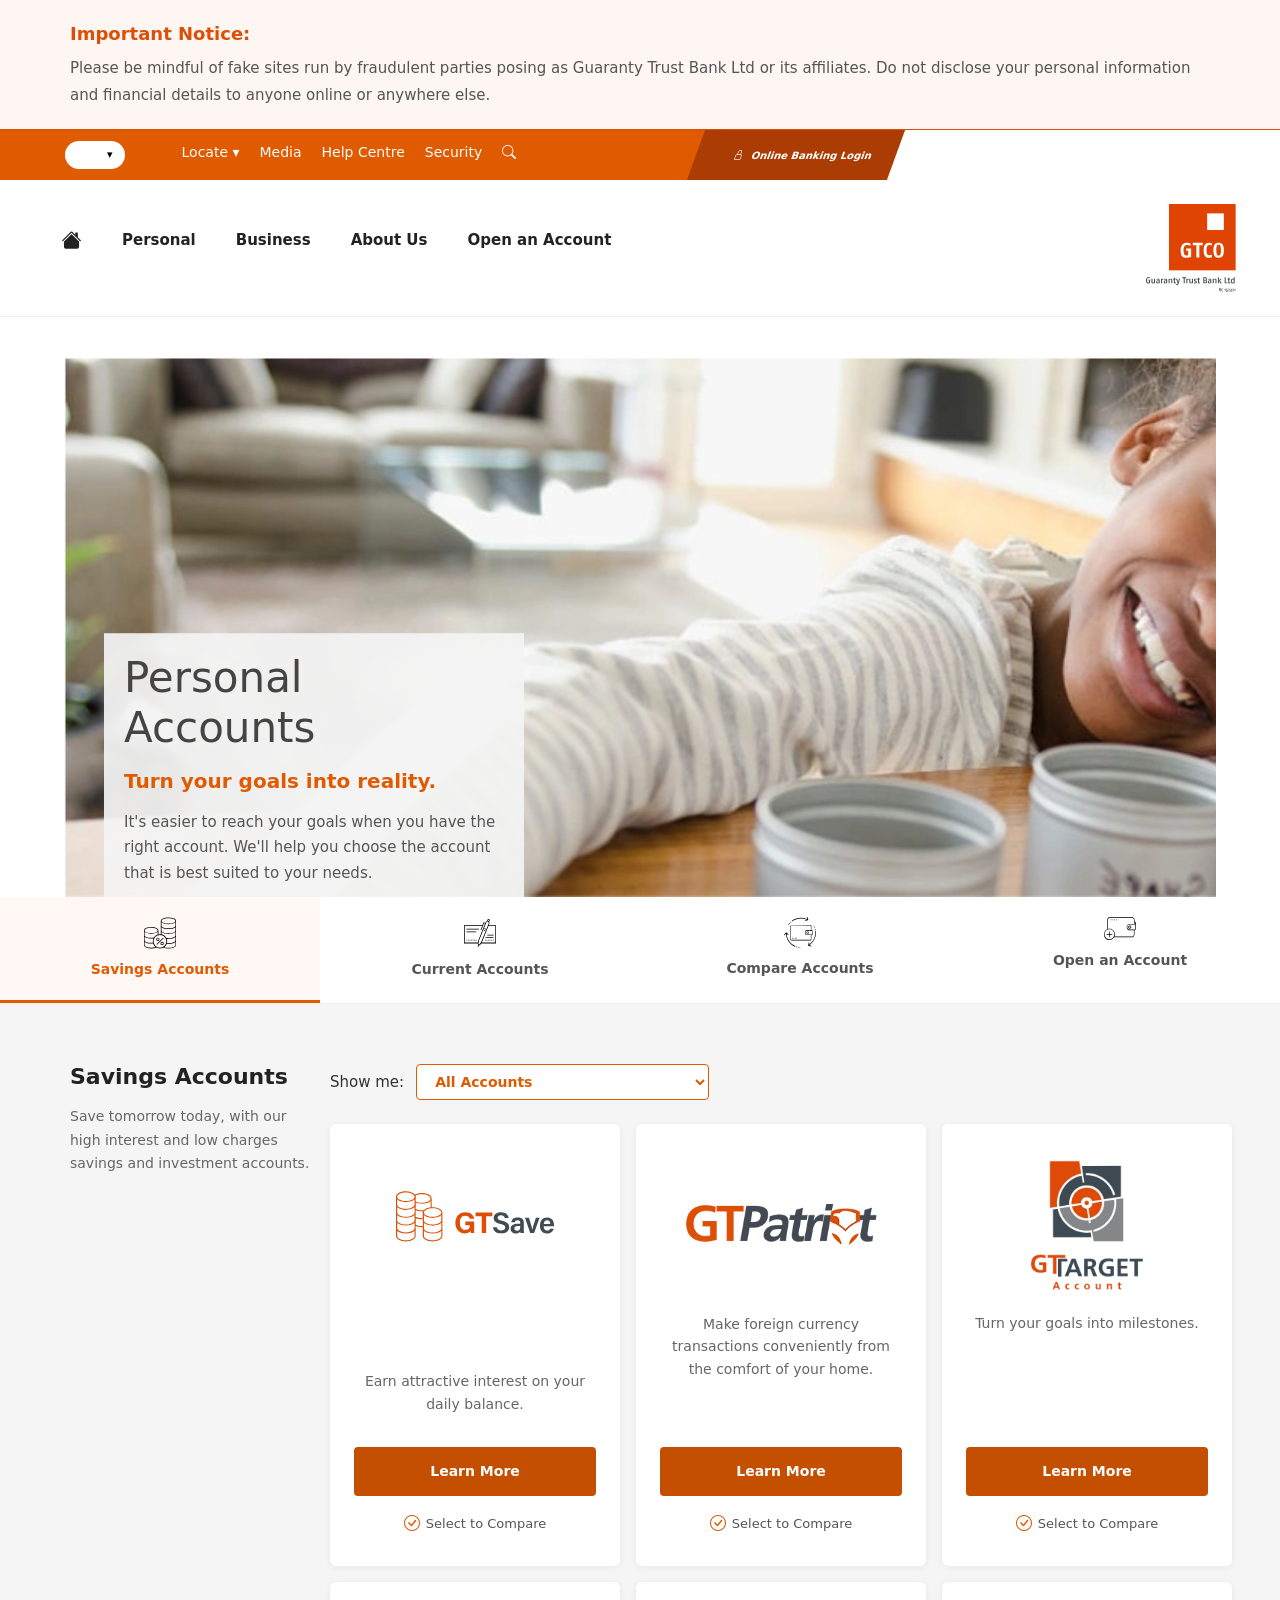
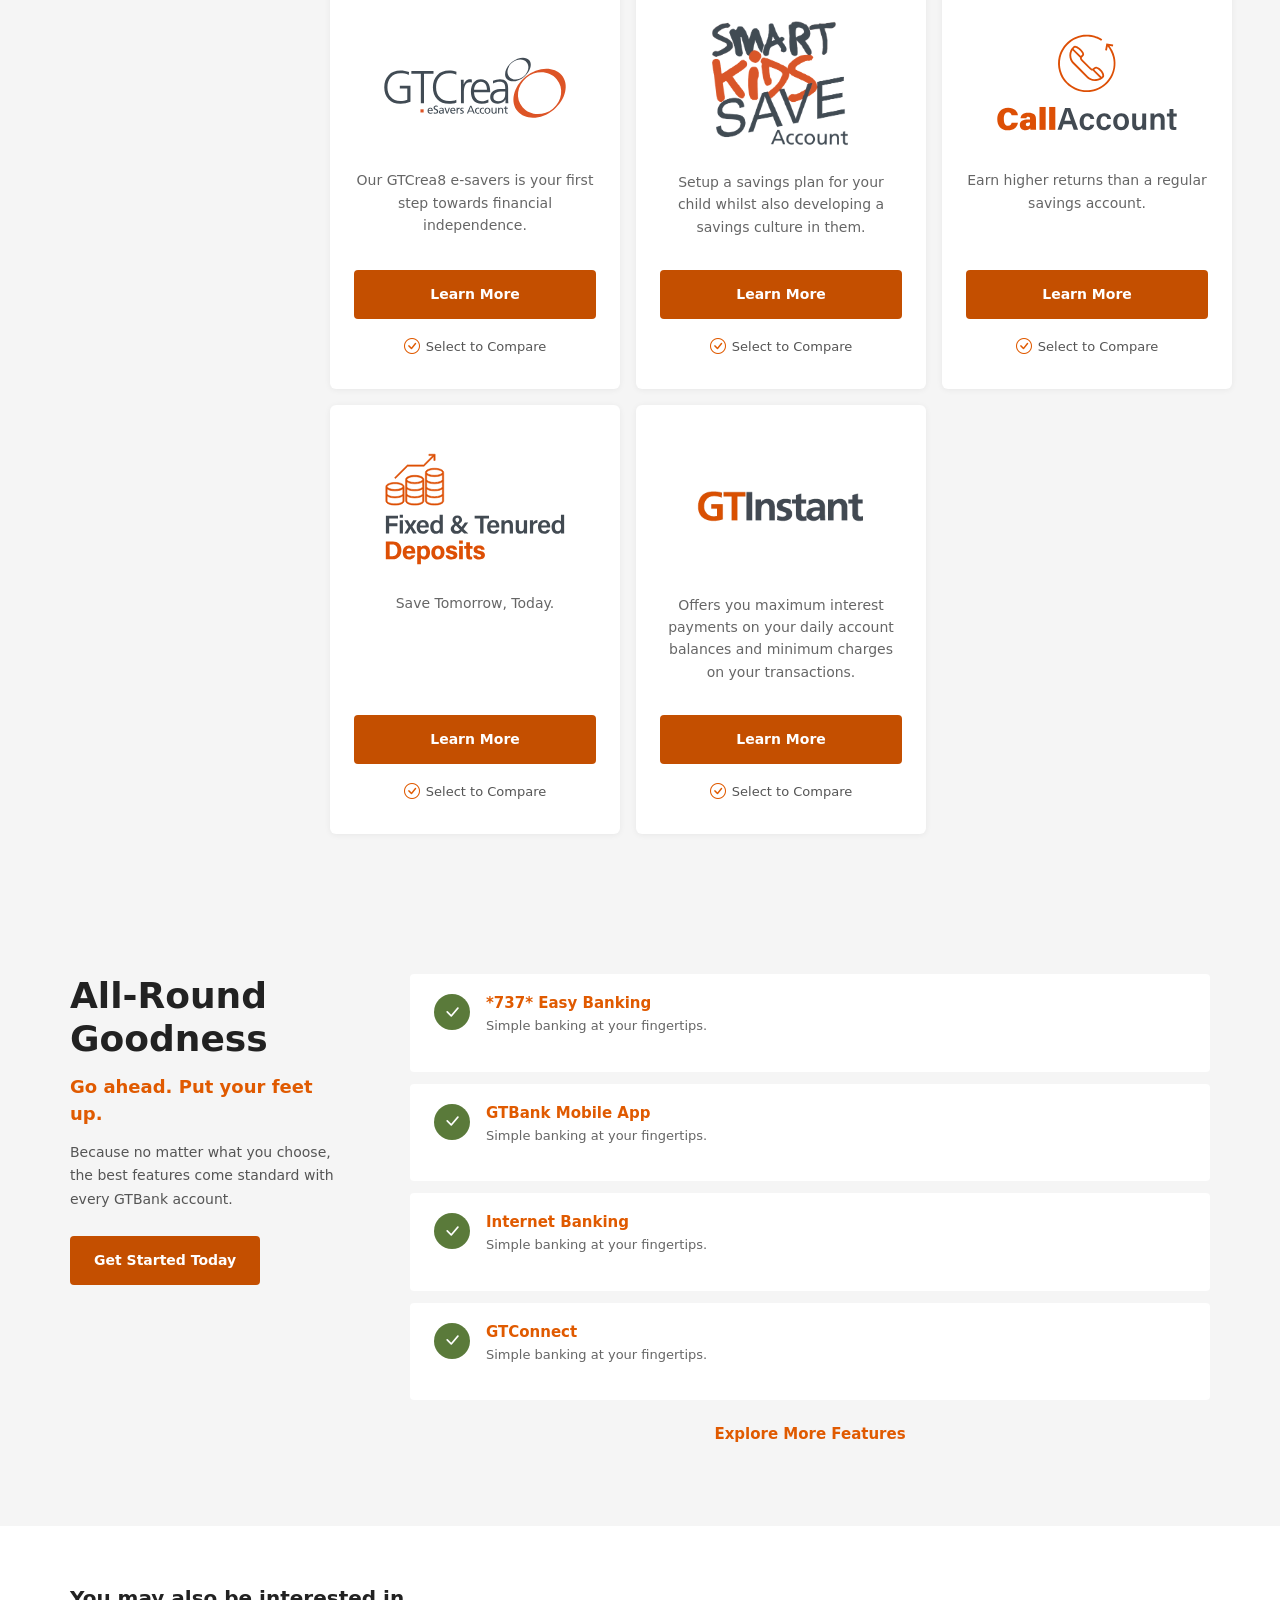
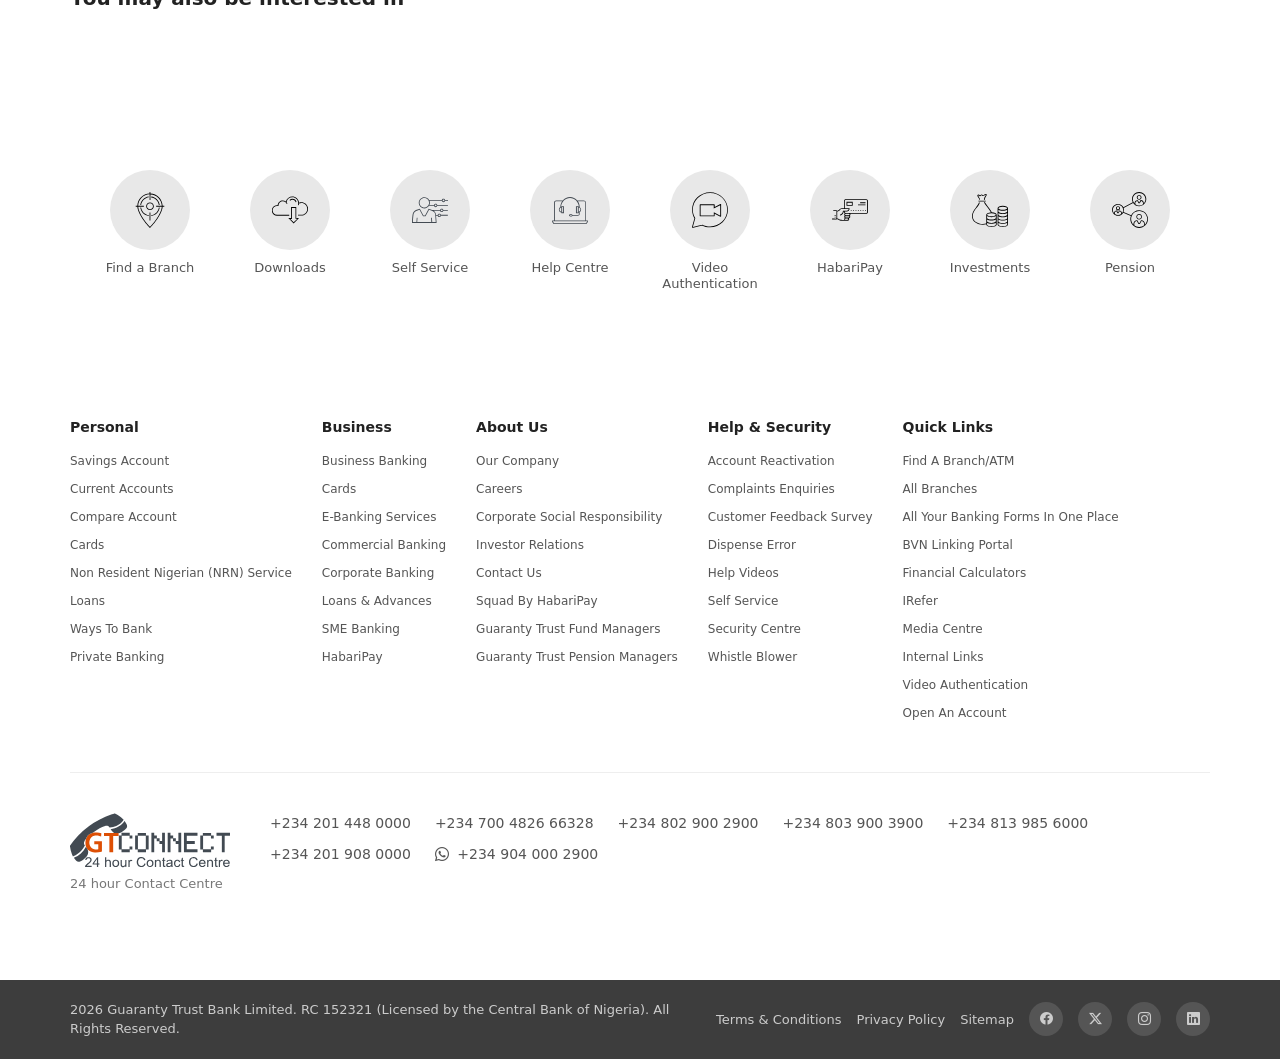
==== Current.html @ d536ed59 "My first project" ====
<!DOCTYPE html>
<html lang="en">

<head>
    <meta charset="UTF-8">
    <link rel="stylesheet" href="CSS/Current.css">
    <meta name="viewport" content="width=device-width, initial-scale=1.0">
    <title>Accounts | GTBank</title>
    <link rel="shortcut icon"
        href="https://upload.wikimedia.org/wikipedia/commons/thumb/1/14/GTBank_logo.svg/960px-GTBank_logo.svg.png"
        type="image/x-icon">
    <link href="https://cdn.jsdelivr.net/npm/bootstrap@5.3.0/dist/css/bootstrap.min.css" rel="stylesheet">
    <link href="https://cdn.jsdelivr.net/npm/bootstrap-icons@1.13.1/font/bootstrap-icons.min.css" rel="stylesheet">
    <style>

    </style>
</head>

<body>

    <!-- NOTICE BAR -->
    <div class="notice-bar">
        <div class="notice-title">Important Notice:</div>
        <div class="notice-text">Please be mindful of fake sites run by fraudulent parties posing as Guaranty Trust Bank
            Ltd or its affiliates. Do not disclose your personal information and financial details to anyone online or
            anywhere else.</div>
    </div>

    <!-- TOP BAR -->
    <header>
        <div class="top-bar-left">
            <div class="country-dropdown">
                <button class="country-btn">
                    <img src="https://flagcdn.com/w40/ng.png" alt="">
                    ▾
                </button>

                <div class="country-list">

                    <a href="#">
                        <img src="https://flagcdn.com/w40/ng.png" alt="">
                        Nigeria
                    </a>

                    <a href="#">
                        <img src="https://flagcdn.com/w40/gh.png" alt="">
                        Ghana
                    </a>

                    <a href="#">
                        <img src="https://flagcdn.com/w40/gm.png" alt="">
                        Gambia
                    </a>

                    <a href="#">
                        <img src="https://flagcdn.com/w40/ke.png" alt="">
                        Kenya
                    </a>

                    <a href="#">
                        <img src="https://flagcdn.com/w40/tz.png" alt="">
                        Tanzania
                    </a>

                    <a href="#">
                        <img src="https://flagcdn.com/w40/sl.png" alt="">
                        Sierra Leone
                    </a>

                    <a href="#">
                        <img src="https://flagcdn.com/w40/rw.png" alt="">
                        Rwanda
                    </a>

                    <a href="#">
                        <img src="https://flagcdn.com/w40/gb.png" alt="">
                        United Kingdom
                    </a>

                    <a href="#">
                        <img src="https://flagcdn.com/w40/fr.png" alt="">
                        France
                    </a>

                </div>
            </div>
            <ul style="align-items: center;">
                <li class="dropdown">
                    <a href="#">Locate ▾</a>
                    <div class="dropdown-content">
                        <a href="#">Locate a Branch</a>
                        <a href="#">Locate an ATM</a>
                    </div>
                </li>
                <li><a href="media.html">Media</a></li>
                <li><a href="help.html">Help Centre</a></li>
                <li><a href="#">Security</a></li>
                <li><a href="#"><i class="bi bi-search" style="color:white"></i></a></li>
            </ul>
        </div>
        <button class="login-btn">
            <i class="bi bi-lock"></i> Online Banking Login
        </button>
        <!-- <button class="login-btn1">
      <i class="bi bi-lock"></i> Login
    </button> -->

    </header>
    <nav class="responsive-nav">
        <ul>
            <li>
                <a href="#">
                    <img src="/menu bar.svg" alt="">
                </a>
            </li>

            <li>
                <img src="/search icon.svg" alt="">
            </li>
            <button class="login-btn2">
                <i class="bi bi-lock"></i> Login
            </button>
        </ul>
        <div class="gtco-logo1">
            <img src="/Guaranty Trust Bank Ltd _ GTBank/download (199).svg" width="90px" alt="">
        </div>

    </nav>


    <!-- MAIN NAV -->
    <div class="main-nav">
        <nav>
            <ul class="list">

                <li><a href="index.html"><i class="bi bi-house-fill" style="font-size:20px"></i></a></li>

                <!-- PERSONAL -->
                <li class="dropdown">
                    <a href="#">Personal</a>
                    <ul class="dropdown-content">
                        <li class="nested-dropdown">
                            <a href="#">Accounts ›</a>
                            <ul class="nested-content">
                                <li><a href="Current.html">Current Accounts</a></li>
                                <li><a href="#">Savings Investment Accounts</a></li>
                                <li><a href="#">Compare Accounts</a></li>
                                <li><a href="#">Open an Account</a></li>
                            </ul>
                        </li>
                        <li class="nested-dropdown">
                            <a href="services.html">Services ›</a>
                            <ul class="nested-content">
                                <li><a href="#">e-Banking</a></li>
                                <li><a href="#">IMT Services</a></li>
                                <li><a href="#">Other Services</a></li>
                            </ul>
                        </li>
                        <li class="nested-dropdown">
                            <a href="#">Cards ›</a>
                            <ul class="nested-content">
                                <li><a href="#">Naira Debit Cards</a></li>
                                <li><a href="#">Dollar Debit Cards</a></li>
                                <li><a href="#">Dollar Credit Cards</a></li>
                                <li><a href="#">Prepaid Cards</a></li>
                                <li><a href="#">Compare Cards</a></li>
                                <li><a href="#">Card Secure</a></li>
                                <li><a href="#">Instant Card Issuance</a></li>
                                <li><a href="#">Card Deals</a></li>
                            </ul>
                        </li>
                        <li class="nested-dropdown">
                            <a href="#">Loans ›</a>
                            <ul class="nested-content">
                                <li><a href="#">Salary Advance</a></li>
                                <li><a href="#">School Fees Advance</a></li>
                                <li><a href="#">MaxAdvance</a></li>
                                <li><a href="#">MaxPlus</a></li>
                                <li><a href="#">GTMortgage</a></li>
                                <li><a href="#">Premium Advance</a></li>
                                <li><a href="#">QuickCredit</a></li>
                            </ul>
                        </li>
                        <li class="nested-dropdown">
                            <a href="#">Ways to Bank ›</a>
                            <ul class="nested-content">
                                <li><a href="#">GTWorld App</a></li>
                                <li><a href="#">Internet Banking</a></li>
                                <li><a href="#">ATMs</a></li>
                                <li><a href="#">GTAssistant</a></li>
                                <li><a href="#">GTExpress</a></li>
                                <li><a href="#">e-Branches</a></li>
                                <li><a href="#">GTConnect</a></li>
                                <li><a href="#">Video Authentication</a></li>
                                <li><a href="#">GT eToken Application</a></li>
                            </ul>
                        </li>
                        <li><a href="#">Non Resident Nigerians (NRN) Service</a></li>
                        <li class="nested-dropdown">
                            <a href="#">Private Banking ›</a>
                            <ul class="nested-content">
                                <li><a href="#">Tailored Products</a></li>
                                <li><a href="#">Premium Services</a></li>
                                <li><a href="#">Why Choose GTBank?</a></li>
                            </ul>
                        </li>
                    </ul>
                </li>

                <!-- BUSINESS -->
                <li class="dropdown">
                    <a href="#">Business</a>
                    <ul class="dropdown-content">
                        <li><a href="#">SME Banking</a></li>
                        <li><a href="#">Business Banking</a></li>
                        <li><a href="#">Commercial Banking</a></li>
                        <li><a href="#">Corporate Banking</a></li>
                        <li><a href="#">International Trade</a></li>
                        <li><a href="#">Cards</a></li>
                        <li><a href="#">Services</a></li>
                    </ul>
                </li>

                <!-- ABOUT US -->
                <li class="dropdown">
                    <a href="./media.html">About Us</a>
                    <ul class="dropdown-content">
                        <li><a href="#">Our Company</a></li>
                        <li><a href="#">Careers</a></li>
                        <li><a href="#">Corporate Social Responsibility</a></li>
                        <li><a href="#">COVID-19 Guidance</a></li>
                    </ul>
                </li>

                <li><a href="#">Open an Account</a></li>

            </ul>
        </nav>

        <!-- HAMBURGER for mobile -->
        <button class="hamburger"></button>

        <div class="gtco-logo">
            <img src="/Guaranty Trust Bank Ltd _ GTBank/download (199).svg" width="90px" alt="">
        </div>
    </div>

    <!-- MOBILE MENU -->
    <div class="mobile-menu" id="mobileMenu">
        <a href="#">🏠 Home</a>
        <a href="#">Personal</a>
        <a href="#">Business</a>
        <a href="#">About Us</a>
        <a href="#">Open an Account</a>
    </div>



    <!-- HERO -->
    <div class="page-hero">
        <div class="page-hero-left">
            <div class="help-cen">
         
                <h1>Personal Accounts</h1>
                <div class="subtitle">Turn your goals into reality.</div>
                <p>It's easier to reach your goals when you have the right account. We'll help you choose the account
                    that is best suited to your needs.</p>
            </div>
    
        </div>
    </div>

    <!-- STICKY SUB NAV -->
    <div class="sub-nav" id="subNav">
        <a href="#" class="sub-nav-item active" id="tab-savings" onclick="showSection('savings'); return false;">
            <img src="/Guaranty Trust Bank Ltd _ GTBank/Accounts _ GTBank/download (1).svg" alt="Savings Account Icon"
                width="32px">
            Savings Accounts
        </a>
        <a href="#" class="sub-nav-item" id="tab-current" onclick="showSection('current'); return false;">
            <img src="/Guaranty Trust Bank Ltd _ GTBank/Accounts _ GTBank/download.svg" alt="Current Account Icon"
                width="32px">
            Current Accounts
        </a>
        <a href="#" class="sub-nav-item">
            <img src="/Guaranty Trust Bank Ltd _ GTBank/Accounts _ GTBank/download (2).svg" alt="Compare Accounts Icon"
                width="32px">
            Compare Accounts
        </a>
        <a href="#" class="sub-nav-item">
            <img src="/Guaranty Trust Bank Ltd _ GTBank/Accounts _ GTBank/download (4).svg" alt="Open Account Icon"
                width="32px">
            Open an Account
        </a>
    </div>

    <div class="accounts-section active" id="section-savings">
        <div class="accounts-layout">
            <div class="accounts-sidebar">
                <h2>Savings Accounts</h2>
                <p>Save tomorrow today, with our high interest and low charges savings and investment accounts.</p>
            </div>
            <div class="accounts-main">
                <div class="show-me">
                    <span>Show me:</span>
                    <select>
                        <option>All Accounts</option>
                        <option>Accounts with Access to Loans</option>
                        <option>Zero Account Opening Balance</option>
                        <option>COT-Free Accounts</option>
                        <option>Interest-Bearing Accounts</option>
                    </select>
                </div>
                <div class="account-cards-grid">

                    <div class="account-card">
                        <div class="card-logo">
                            <div class="logo-text"><img
                                    src="/Guaranty Trust Bank Ltd _ GTBank/Accounts _ GTBank/imgi_56_product-logo-gtsave.svg"
                                    alt="gtsave" width="100%"></div>
                        </div>
                        <p class="card-desc">Earn attractive interest on your daily balance.</p>
                        <a href="#" class="learn-more-btn">Learn More</a>
                        <div class="select-compare"><i class="bi bi-check-circle"></i> Select to Compare</div>
                    </div>

                    <div class="account-card">
                        <div class="card-logo">
                            <div><img src="/Guaranty Trust Bank Ltd _ GTBank/Accounts _ GTBank/imgi_57_GTPatriot.png"
                                    alt="dom account" width="100%"></div>
                        </div>

                        <p class="card-desc">Make foreign currency transactions conveniently from the comfort of your
                            home.</p>
                        <a href="#" class="learn-more-btn">Learn More</a>
                        <div class="select-compare"><i class="bi bi-check-circle"></i> Select to Compare</div>
                    </div>

                    <div class="account-card">
                        <div class="card-logo">
                            <div><img
                                    src="/Guaranty Trust Bank Ltd _ GTBank/Accounts _ GTBank/imgi_58_product-logo-gt-target@3x.png"
                                    alt="GT Target" width="100%"></div>
                        </div>

                        <p class="card-desc">Turn your goals into milestones.</p>
                        <a href="#" class="learn-more-btn">Learn More</a>
                        <div class="select-compare"><i class="bi bi-check-circle"></i> Select to Compare</div>
                    </div>

                    <div class="account-card">
                        <div class="card-logo">
                            <div><img
                                    src="/Guaranty Trust Bank Ltd _ GTBank/Accounts _ GTBank/imgi_63_product-logo-gtcrea8.svg"
                                    alt="GT Goal" width="100%"></div>
                        </div>
                        <p class="card-desc">Our GTCrea8 e-savers is your first step towards financial independence.</p>
                        <a href="#" class="learn-more-btn">Learn More</a>
                        <div class="select-compare"><i class="bi bi-check-circle"></i> Select to Compare</div>
                    </div>

                    <div class="account-card">
                        <div class="card-logo">
                            <div><img
                                    src="/Guaranty Trust Bank Ltd _ GTBank/Accounts _ GTBank/imgi_60_Productlogo_SKS.png"
                                    alt="sks" width="100%">
                            </div>
                        </div>
                        <p class="card-desc">Setup a savings plan for your child whilst also developing a savings
                            culture in them.</p>
                        <a href="#" class="learn-more-btn">Learn More</a>
                        <div class="select-compare"><i class="bi bi-check-circle"></i> Select to Compare</div>
                    </div>

                    <div class="account-card">
                        <div class="card-logo">
                            <div><img
                                    src="/Guaranty Trust Bank Ltd _ GTBank/Accounts _ GTBank/imgi_65_product-logo-call-account.svg"
                                    alt="Call Account" width="100%">
                            </div>
                        </div>
                        <p class="card-desc">Earn higher returns than a regular savings account.</p>
                        <a href="#" class="learn-more-btn">Learn More</a>
                        <div class="select-compare"><i class="bi bi-check-circle"></i> Select to Compare</div>
                    </div>

                    <div class="account-card">
                        <div class="card-logo">
                            <div><img
                                    src="/Guaranty Trust Bank Ltd _ GTBank/Accounts _ GTBank/imgi_66_product-logo-fixed-deposits.svg"
                                    alt="Fixed Deposits" width="100%">
                            </div>
                        </div>
                        <p class="card-desc">Save Tomorrow, Today.</p>
                        <a href="#" class="learn-more-btn">Learn More</a>
                        <div class="select-compare"><i class="bi bi-check-circle"></i> Select to Compare</div>
                    </div>

                    <div class="account-card">
                        <div class="card-logo">
                            <div><img src="/Guaranty Trust Bank Ltd _ GTBank/Accounts _ GTBank/imgi_63_gtinstant.png"
                                    alt="GT Max" width="100%">
                            </div>
                        </div>
                        <p class="card-desc">Offers you maximum interest payments on your daily account balances and
                            minimum charges on your transactions.</p>
                        <a href="#" class="learn-more-btn">Learn More</a>
                        <div class="select-compare"><i class="bi bi-check-circle"></i> Select to Compare</div>
                    </div>

                </div>
            </div>
        </div>
    </div>

    <!-- CURRENT ACCOUNTS SECTION -->
    <div class="accounts-section" id="section-current">
        <div class="accounts-layout">
            <div class="accounts-sidebar">
                <h2>Current Accounts</h2>
                <p>Much more than cheques and balances; our current account packages provide you with innovative ways to
                    manage your money while offering you the superior banking experience for which we are renowned.</p>
            </div>
            <div class="accounts-main">
                <div class="show-me">
                    <span>Show me:</span>
                    <select>
                        <option>All Accounts</option>
                    </select>
                </div>
                <div class="account-cards-grid">

                    <div class="account-card">
                        <div class="card-logo">
                              <img src="/Guaranty Trust Bank Ltd _ GTBank/Accounts _ GTBank/imgi_68_product-logo-current-account.svg" alt="">
                        </div>
                        <p class="card-desc">This account allows you issue cheques and perform high volume transactions.
                        </p>
                        <a href="#" class="learn-more-btn">Learn More</a>
                        <div class="select-compare"><i class="bi bi-check-circle"></i> Select to Compare</div>
                    </div>

                    <div class="account-card">
                        <div class="card-logo">
                              <img src="/Guaranty Trust Bank Ltd _ GTBank/Accounts _ GTBank/imgi_69_product-logo-e-account.svg" alt="">
                        </div>
                        <p class="card-desc">Bank conveniently from anywhere in the world via different e-channels.</p>
                        <a href="#" class="learn-more-btn">Learn More</a>
                        <div class="select-compare"><i class="bi bi-check-circle"></i> Select to Compare</div>
                    </div>

                    <div class="account-card">
                        <div class="card-logo">
                             <img src="/Guaranty Trust Bank Ltd _ GTBank/Accounts _ GTBank/imgi_70_product-logo-dom-account.svg" alt="">
                        </div>
                        <p class="card-desc">Make foreign currency transactions conveniently from the comfort of your
                            home.</p>
                        <a href="#" class="learn-more-btn">Learn More</a>
                        <div class="select-compare"><i class="bi bi-check-circle"></i> Select to Compare</div>
                    </div>

                    <div class="account-card">
                        <div class="card-logo">
                            <div class="logo-text"><img
                                    src="/Guaranty Trust Bank Ltd _ GTBank/Accounts _ GTBank/imgi_71_product-logo-gtmax.svg"
                                    alt=""></div>
                        </div>
                        <p class="card-desc">Offers you maximum interest payments on your daily account balances and
                            minimum charges on your transactions.</p>
                        <a href="#" class="learn-more-btn">Learn More</a>
                        <div class="select-compare"><i class="bi bi-check-circle"></i> Select to Compare</div>
                    </div>

                    <div class="account-card">
                        <div class="card-logo">
                            <div style="background:#e05a00; padding:12px 20px; border-radius:4px; text-align:center;">
                                <div style="font-size:26px; font-weight:900; color:white; font-style:italic;">S</div>
                                <div style="font-size:11px; color:white; font-weight:600; letter-spacing:1px;">SENIORS
                                    ACCOUNT</div>
                            </div>
                        </div>
                        <p class="card-desc">Enjoy Free banking service.</p>
                        <a href="#" class="learn-more-btn">Learn More</a>
                        <div class="select-compare"><i class="bi bi-check-circle"></i> Select to Compare</div>
                    </div>

                    <div class="account-card">
                        <div class="card-logo">
                          <div class="logo-text">
                            <img src="/Guaranty Trust Bank Ltd _ GTBank/Accounts _ GTBank/imgi_66_product-logo-fixed-deposits.svg" alt="">
                          </div>
                        </div>
                        <p class="card-desc">Save Tomorrow, Today.</p>
                        <a href="#" class="learn-more-btn">Learn More</a>
                        <div class="select-compare"><i class="bi bi-check-circle"></i> Select to Compare</div>
                    </div>

                </div>
            </div>
        </div>
    </div>

    <!-- ALL ROUND GOODNESS -->
    <div class="all-round">
        <div class="all-round-left">
            <h2>All-Round Goodness</h2>
            <div class="subtitle">Go ahead. Put your feet up.</div>
            <p>Because no matter what you choose, the best features come standard with every GTBank account.</p>
            <a href="#" class="get-started-btn">Get Started Today</a>
        </div>
        <div class="all-round-right">
            <div class="feature-item">
                <div class="check-icon"><i class="bi bi-check-lg"></i></div>
                <div>
                    <h4>*737* Easy Banking</h4>
                    <p>Simple banking at your fingertips.</p>
                </div>
            </div>
            <div class="feature-item">
                <div class="check-icon"><i class="bi bi-check-lg"></i></div>
                <div>
                    <h4>GTBank Mobile App</h4>
                    <p>Simple banking at your fingertips.</p>
                </div>
            </div>
            <div class="feature-item">
                <div class="check-icon"><i class="bi bi-check-lg"></i></div>
                <div>
                    <h4>Internet Banking</h4>
                    <p>Simple banking at your fingertips.</p>
                </div>
            </div>
            <div class="feature-item">
                <div class="check-icon"><i class="bi bi-check-lg"></i></div>
                <div>
                    <h4>GTConnect</h4>
                    <p>Simple banking at your fingertips.</p>
                </div>
            </div>
            <div class="explore-link">
                <a href="#">Explore More Features</a>
            </div>
        </div>
    </div>

    <!-- YOU MAY ALSO BE INTERESTED IN -->
    <div class="interested-section">
        <h2>You may also be interested in</h2>
    </div>
        <!-- ICON SECTION -->

        <!-- </section> -->
        <section class="icon-container">
            <div class="icons">
                <div class="icon-img"><img src="/Guaranty Trust Bank Ltd _ GTBank/download (19).svg"
                        alt="Find a Branch"></div>
                <h3 class="icon-text">Find a Branch</h3>
            </div>
            <div class="icons">
                <div class="icon-img"><img src="/Guaranty Trust Bank Ltd _ GTBank/download (18).svg" alt="Downloads">
                </div>
                <h3 class="icon-text">Downloads</h3>
            </div>
            <div class="icons">
                <div class="icon-img"><img
                        src="/Guaranty Trust Bank Ltd _ GTBank/Media Centre _ GTBank/download (5).svg" alt="">
                </div>
                <h3 class="icon-text">Self Service</h3>
            </div>

            <div class="icons">
                <div class="icon-img"><img src="/Guaranty Trust Bank Ltd _ GTBank/download (27).svg" alt="Help Centre">
                </div>
                <h3 class="icon-text">Help Centre</h3>
            </div>

            <div class="icons">
                <div class="icon-img"><img src="/Guaranty Trust Bank Ltd _ GTBank/download (25).svg"
                        alt="Video Authentication">
                </div>
                <h3 class="icon-text">Video Authentication</h3>
            </div>
            <div class="icons">
                <div class="icon-img"><img src="/Guaranty Trust Bank Ltd _ GTBank/download (17).svg" alt="HabariPay">
                </div>
                <h3 class="icon-text">HabariPay</h3>
            </div>
            <div class="icons">
                <div class="icon-img"><img src="/Guaranty Trust Bank Ltd _ GTBank/download (1).svg" alt="Investments">
                </div>
                <h3 class="icon-text">Investments</h3>
            </div>
            <div class="icons">
                <div class="icon-img"><img src="/Guaranty Trust Bank Ltd _ GTBank/download (24).svg" alt="Pension">
                </div>
                <h3 class="icon-text">Pension</h3>
            </div>
        </section>

        <!-- FOOTER -->
        <footer>
            <div class="footer-columns">
                <div class="footer-col">
                    <h4>Personal</h4>
                    <a href="#">Savings Account</a>
                    <a href="#">Current Accounts</a>
                    <a href="#">Compare Account</a>
                    <a href="#">Cards</a>
                    <a href="#">Non Resident Nigerian (NRN) Service</a>
                    <a href="#">Loans</a>
                    <a href="#">Ways to Bank</a>
                    <a href="#">Private Banking</a>
                </div>
                <div class="footer-col">
                    <h4>Business</h4>
                    <a href="#">Business Banking</a>
                    <a href="#">Cards</a>
                    <a href="#">e-Banking Services</a>
                    <a href="#">Commercial Banking</a>
                    <a href="#">Corporate Banking</a>
                    <a href="#">Loans & Advances</a>
                    <a href="#">SME Banking</a>
                    <a href="#">HabariPay</a>
                </div>
                <div class="footer-col">
                    <h4>About Us</h4>
                    <a href="#">Our Company</a>
                    <a href="#">Careers</a>
                    <a href="#">Corporate Social Responsibility</a>
                    <a href="#">Investor Relations</a>
                    <a href="#">Contact Us</a>
                    <a href="#">Squad by HabariPay</a>
                    <a href="#">Guaranty Trust Fund Managers</a>
                    <a href="#">Guaranty Trust Pension Managers</a>
                </div>
                <div class="footer-col">
                    <h4>Help & Security</h4>
                    <a href="#">Account Reactivation</a>
                    <a href="#">Complaints Enquiries</a>
                    <a href="#">Customer Feedback Survey</a>
                    <a href="#">Dispense Error</a>
                    <a href="#">Help Videos</a>
                    <a href="#">Self Service</a>
                    <a href="#">Security Centre</a>
                    <a href="#">Whistle Blower</a>
                </div>
                <div class="footer-col">
                    <h4>Quick Links</h4>
                    <a href="#">Find a Branch/ATM</a>
                    <a href="#">All Branches</a>
                    <a href="#">All your banking forms in one place</a>
                    <a href="#">BVN Linking Portal</a>
                    <a href="#">Financial Calculators</a>
                    <a href="#">iRefer</a>
                    <a href="#">Media Centre</a>
                    <a href="#">Internal Links</a>
                    <a href="#">Video Authentication</a>
                    <a href="#">Open an Account</a>
                </div>
            </div>

            <div class="footer-bottom-bar">
                <div class="gtconnect-logo">
                    <img src="/Guaranty Trust Bank Ltd _ GTBank/download (23).svg" alt="GTConnect" width="160px">
                    <p>24 hour Contact Centre</p>
                </div>
                <div class="footer-numbers">
                    <div class="numbers-row">
                        <a href="tel:+2342014480000">+234 201 448 0000</a>
                        <a href="tel:+2347004826328">+234 700 4826 66328</a>
                        <a href="tel:+2348029002900">+234 802 900 2900</a>
                        <a href="tel:+2348039003900">+234 803 900 3900</a>
                        <a href="tel:+2348139856000">+234 813 985 6000</a>
                    </div>
                    <div class="numbers-row">
                        <a href="tel:+2342019080000">+234 201 908 0000</a>
                        <a href="tel:+2349040002900" class="whatsapp-link">
                            <i class="bi bi-whatsapp"></i> +234 904 000 2900
                        </a>
                    </div>
                </div>
            </div>
        </footer>

        <!-- LAST FOOTER -->
        <div class="last-footer">
            <div class="last-footer-left">
                2026 Guaranty Trust Bank Limited. RC 152321 (Licensed by the Central Bank of Nigeria). All Rights
                Reserved.
            </div>
            <div class="last-footer-right">
                <a href="#">Terms & Conditions</a>
                <a href="#">Privacy Policy</a>
                <a href="#">Sitemap</a>
                <a href="#" class="social-icon"><i class="bi bi-facebook"></i></a>
                <a href="#" class="social-icon"><i class="bi bi-twitter-x"></i></a>
                <a href="#" class="social-icon"><i class="bi bi-instagram"></i></a>
                <a href="#" class="social-icon"><i class="bi bi-linkedin"></i></a>
            </div>
        </div>

        <script src="https://cdn.jsdelivr.net/npm/bootstrap@5.3.0/dist/js/bootstrap.bundle.min.js"></script>
        <script>
            function showSection(name) {
                // hide all sections
                document.querySelectorAll('.accounts-section').forEach(s => s.classList.remove('active'));
                // remove active from all tabs
                document.querySelectorAll('.sub-nav-item').forEach(t => t.classList.remove('active'));

                // show selected section
                document.getElementById('section-' + name).classList.add('active');
                // activate selected tab
                document.getElementById('tab-' + name).classList.add('active');
            }
        </script>

</body>

</html>
---- CSS/Current.css ----
* {
            margin: 0;
            padding: 0;
            box-sizing: border-box;
        }

        body {
            font-family: Arial, sans-serif;
            color: #333;
            overflow-x: hidden;
        }

        .notice-bar {
            background-color: #fdf6f2;
            border-bottom: 1px solid #dd4f05;
            padding: 20px 70px;
        }

        .notice-bar .notice-title {
            color: #dd4f05;
            font-size: 18px;
            font-weight: bold;
            margin-bottom: 8px;
        }

        .notice-bar .notice-text {
            font-size: 15px;
            color: #555;
            line-height: 1.8;
        }

        /* ── TOP BAR ── */
        header {
            background-color: white;
            display: flex;
            align-items: center;
            justify-content: flex-start;
            min-height: 50px;
            position: relative;
            z-index: 9999;
            width: 70%;
        }

        .top-bar-left {
            background-color: #e05a00;
            display: flex;
            align-items: center;
            /* justify-content: center; */
            gap: 25px;
            width: 50%;
            height: 100%;
            flex: 1;
            min-height: 50px;
            padding: 0 65px;
            align-items: center;
        }

        .top-bar-left ul {
            display: flex;
            align-items: center;
            gap: 20px;
            list-style: none;
            flex-wrap: nowrap;
            padding-top: 10px;

        }

        .top-bar-left ul a {
            color: white;
            text-decoration: none;
            font-size: 14px;
            white-space: nowrap;
            align-items: center;
        }

        .country-dropdown {
            display: flex;
            align-items: center;
            position: relative;
            display: inline-block;
        }

        .country-btn {
            display: flex;
            align-items: center;
            gap: 8px;
            background: white;
            border: none;
            border-radius: 30px;
            padding: 6px 12px;
            cursor: pointer;
            font-size: 11px;
        }

        .country-btn img {
            width: 22px;
            height: 16px;
            object-fit: cover;
            border-radius: 2px;
        }

        .country-list {
            display: none;
            position: absolute;
            top: -40px;
            left: 0;
            background: white;
            width: 220px;
            box-shadow: 0 4px 12px rgba(0, 0, 0, 0.15);
            border-radius: 6px;
            overflow: hidden;
            z-index: 999;
        }

        .country-dropdown:hover .country-list {
            display: block;
        }

        .country-list a {
            display: flex;
            align-items: center;
            gap: 12px;
            padding: 10px 14px;
            text-decoration: none;
            color: #333;
            font-size: 14px;
        }

        .country-list a:hover {
            background: #f5f5f5;
        }

        .country-list img {
            width: 22px;
            height: 16px;
            object-fit: cover;
            border-radius: 2px;
        }

        .login-btn {
            background-color: #AB3D04;
            display: flex;
            align-items: center;
            justify-content: center;
            height: 50px;
            width: 200px;
            transform: skewX(-20deg);
            color: white;
            border: none;
            font-size: 10px;
            font-weight: bold;
            gap: 8px;
            cursor: pointer;
            padding: 0 30px 0 44px;
            margin-left: -20px;
            white-space: nowrap;
        }

        .login-btn1 {
            display: none;
        }

        .login-btn:hover {
            background-color: #a84300;
        }


        .main-nav {
            background: white;
            padding: 14px 30px;
            display: flex;
            align-items: center;
            justify-content: space-between;
            border-bottom: 1px solid #eee;
            position: relative;
            z-index: 9998;
        }

        .list {
            display: flex;
            align-items: center;
            gap: 40px;
            list-style: none;
        }

        .list>li>a {
            text-decoration: none;
            color: #222;
            font-size: 15px;
            font-weight: 600;
        }

        .list>li>a:hover {
            color: #e05a00;
        }

        .gtco-logo {
            /* background-color: #e05a00; */
            padding: 10px 14px;
        }


        .hamburger {
            display: none;
            font-size: 26px;
            cursor: pointer;
            color: white;
            background: none;
            border: none;
        }

        .responsive-nav {
            display: flex;
            align-items: center;
            gap: 24px;
            list-style: none;
            display: none;
            width: 100%;
            padding: 8px 16px;
            background: white;
        }


        .mobile-menu {
            display: none;
            flex-direction: column;
            background: white;
            padding: 16px;
            border-bottom: 1px solid #eee;
        }

        .mobile-menu.open {
            display: flex;
        }

        .mobile-menu a {
            text-decoration: none;
            color: #222;
            font-size: 15px;
            font-weight: 600;
            padding: 12px 0;
            border-bottom: 1px solid #f0f0f0;
        }

        .mobile-menu a:hover {
            color: #e05a00;
        }

        .dropdown {
            position: relative;
        }

        ul.dropdown-content {
            position: absolute;
            top: 100%;
            left: 0;
            background: white;
            width: 230px;
            padding: 10px 0;
            list-style: none;
            box-shadow: 0 4px 12px rgba(0, 0, 0, 0.15);
            border-top: 3px solid #DD4F05;
            display: none;
            z-index: 9999;
        }

        .dropdown:hover>ul.dropdown-content {
            display: block;
        }

        ul.dropdown-content li a,
        ul.nested-content li a {
            display: block;
            padding: 10px 16px;
            color: #333;
            font-size: 14px;
            text-decoration: none;
        }

        ul.dropdown-content li a:hover,
        ul.nested-content li a:hover {
            background-color: #f5f5f5;
            color: #e05a00;
        }

        /* NESTED DROPDOWN */
        .nested-dropdown {
            position: relative;
        }

        ul.nested-content {
            position: absolute;
            top: 0;
            left: 100%;
            background: white;
            width: 220px;
            padding: 10px 0;
            list-style: none;
            box-shadow: 0 4px 12px rgba(0, 0, 0, 0.15);
            display: none;
            z-index: 9999;
        }

        .nested-dropdown:hover>ul.nested-content {
            display: block;
        }

        /* TOP BAR DROPDOWN */
        .top-bar-left .dropdown-content {
            position: absolute;
            top: 30px;
            left: 0;
            background: white;
            width: 180px;
            padding: 8px 0;
            box-shadow: 0 4px 12px rgba(0, 0, 0, 0.15);
            display: none;
            z-index: 9999;
        }

        .top-bar-left .dropdown:hover .dropdown-content {
            display: block;
        }

        .top-bar-left .dropdown-content a {
            display: block;
            padding: 10px 16px;
            color: #333;
            font-size: 13px;
            text-decoration: none;
        }

        .top-bar-left .dropdown-content a:hover {
            background-color: #f5f5f5;
        }

        /* ── HERO ── */
        .page-hero {
            display: flex;
            height: 60vh;
              background-image: url("/Guaranty Trust Bank Ltd _ GTBank/Accounts _ GTBank/imgi_55_placeholder-banner-05.png");
            background-size: cover;
            background-position: cover;
            padding:40px 0 40px 40px ;
            width: 90%;
            margin: auto;
            margin-top: 40px;
            background-repeat: no-repeat;
        }
          .help-cen{
        /* background-color: white; */
        /* width: 45%; */
        color: #222;
        /* margin-right: -300px; */
        /* padding: 50px 0 0 40px; */
        /* margin-top:150px ; */
         
    }

        .page-hero-left {
            position: absolute;
            top: 80%;
            /* left: 70px; */
            transform: translateY(-30%);
            background: rgba(245, 245, 245, 0.92);
            padding: 20px;
            width: 420px;
            height: fit-content;

        }


        .page-hero-left h1 {
            font-size: 42px;
            font-weight: 400;
            color: #444;
            margin-bottom: 12px;
        }

        .page-hero-left .subtitle {
            color: #e05a00;
            font-size: 20px;
            font-weight: bold;
            margin-bottom: 14px;
        }

        .page-hero-left p {
            font-size: 15px;
            color: #555;
            line-height: 1.7;
        }

        .page-hero-right {
            width: 45%;
            overflow: hidden;
        }

        .page-hero-right img {
            width: 100%;
            height: 100%;
            object-fit: cover;
        }

        /* ── STICKY SUB NAV ── */
        .sub-nav {
            position: sticky;
            top: 0;
            background: white;
            z-index: 500;
            display: flex;
            border-bottom: 1px solid #eee;
        }

        .sub-nav-item {
            flex: 1;
            display: flex;
            flex-direction: column;
            align-items: center;
            padding: 20px 16px;
            cursor: pointer;
            border-bottom: 3px solid transparent;
            text-decoration: none;
            color: #555;
            font-size: 14px;
            font-weight: 600;
            gap: 10px;
            transition: color 0.2s;
        }

        .sub-nav-item i {
            font-size: 32px;
            color: #aaa;
        }

        .sub-nav-item.active {
            color: #e05a00;
            border-bottom-color: #e05a00;
            background: #fff8f5;
        }

        .sub-nav-item.active i {
            color: #e05a00;
        }

        .sub-nav-item:hover {
            color: #e05a00;
        }

        .sub-nav-item:hover i {
            color: #e05a00;
        }

        /* ── ACCOUNTS SECTION ── */
        .accounts-section {
            background: #f5f5f5;
            padding: 60px 70px;
            display: none;
        }

        .accounts-section.active {
            display: block;
        }

        .accounts-layout {
            display: flex;
            gap: 20px;
            align-items: flex-start;
            
        }

        .accounts-sidebar {
            width: 240px;
            flex-shrink: 0;
        }

        .accounts-sidebar h2 {
            font-size: 22px;
            font-weight: 700;
            color: #222;
            margin-bottom: 14px;
        }

        .accounts-sidebar p {
            font-size: 14px;
            color: #666;
            line-height: 1.7;
        }

        .accounts-main {
            flex: 1;
        }

        .show-me {
            display: flex;
            align-items: center;
            gap: 12px;
            margin-bottom: 24px;
        }

        .show-me span {
            font-size: 15px;
            color: #333;
            font-weight: 500;
        }

        .show-me select {
            border: 1px solid #e05a00;
            color: #e05a00;
            font-size: 14px;
            font-weight: 600;
            padding: 8px 14px;
            border-radius: 4px;
            background: white;
            cursor: pointer;
            outline: none;
        }

        .account-cards-grid {
            display: grid;
            grid-template-columns: 1fr 1fr 1fr;
            /* flex-wrap: wrap; */
            gap: 16px;
        }

        .account-card {
            background: white;
            border-radius: 6px;
            width: 290px;
            padding: 30px 24px;
            text-align: center;
            box-shadow: 0 1px 6px rgba(0, 0, 0, 0.06);
            display: flex;
            flex-direction: column;
            gap: 16px;
        }

        .account-card .card-logo {
            /* height: 90px; */
            display: flex;
            align-items: center;
            justify-content: center;
        }
        .logo-text{
            width: 200px;
            height: 200px;
        }

        

        .account-card .card-desc {
            font-size: 14px;
            color: #666;
            line-height: 1.6;
            flex: 1;
        }

        .learn-more-btn {
            display: inline-block;
            background-color: #c44f00;
            color: white;
            text-decoration: none;
            padding: 14px 20px;
            font-size: 14px;
            font-weight: bold;
            border-radius: 4px;
            width: 100%;
            text-align: center;
        }

        .learn-more-btn:hover {
            background-color: #a83c00;
            color: white;
        }

        .select-compare {
            display: flex;
            align-items: center;
            justify-content: center;
            gap: 6px;
            font-size: 13px;
            color: #555;
            cursor: pointer;
        }

        .select-compare i {
            color: #e05a00;
            font-size: 16px;
        }

        /* ── ALL ROUND GOODNESS ── */
        .all-round {
            background: #f5f5f5;
            padding: 80px 70px;
            display: flex;
            gap: 60px;
            align-items: flex-start;
        }

        .all-round-left {
            width: 280px;
            flex-shrink: 0;
        }
        

        .all-round-left h2 {
            font-size: 36px;
            font-weight: 700;
            color: #222;
            line-height: 1.2;
            margin-bottom: 12px;
        }

        .all-round-left .subtitle {
            color: #e05a00;
            font-size: 18px;
            font-weight: bold;
            margin-bottom: 14px;
        }

        .all-round-left p {
            font-size: 14px;
            color: #555;
            line-height: 1.7;
            margin-bottom: 24px;
        }

        .get-started-btn {
            display: inline-block;
            background-color: #c44f00;
            color: white;
            text-decoration: none;
            padding: 14px 24px;
            font-size: 14px;
            font-weight: bold;
            border-radius: 4px;
        }

        .get-started-btn:hover {
            background-color: #a83c00;
            color: white;
        }

        .all-round-right {
            flex: 1;
            display: flex;
            flex-direction: column;
            gap: 12px;
        }

        .feature-item {
            background: white;
            border-radius: 4px;
            padding: 20px 24px;

            display: flex;
            align-items: flex-start;
            gap: 16px;
            /* height: 100px; */
        }

        .feature-item .check-icon {
            width: 36px;
            height: 36px;
            background: #5a7a3a;
            border-radius: 50%;
            display: flex;
            align-items: center;
            justify-content: center;
            flex-shrink: 0;
        }

        .feature-item .check-icon i {
            color: white;
            font-size: 18px;
        }

        .feature-item h4 {
            font-size: 15px;
            font-weight: 700;
            color: #e05a00;
            margin-bottom: 4px;
        }

        .feature-item p {
            font-size: 13px;
            color: #666;
        }

        .explore-link {
            text-align: center;
            margin-top: 10px;
        }

        .explore-link a {
            color: #e05a00;
            font-size: 15px;
            font-weight: 600;
            text-decoration: none;
        }

        .explore-link a:hover {
            text-decoration: underline;
        }

        /* ── YOU MAY ALSO BE INTERESTED ── */
        .interested-section {
            background: white;
            padding: 60px 70px;
        }

        .interested-section h2 {
            font-size: 20px;
            font-weight: 700;
            color: #222;
            margin-bottom: 40px;
        }


        .icon-container {
            display: flex;
            justify-content: center;
            align-items: flex-start;
            gap: 30px;
            flex-wrap: wrap;
            width: 100%;
            margin: auto;
            padding: 60px 0;
        }

        .icons {
            width: 110px;
            text-align: center;
            cursor: pointer;
        }

        .icon-img {
            width: 80px;
            height: 80px;
            border-radius: 50%;
            background-color: #e8e8e8;
            display: flex;
            align-items: center;
            justify-content: center;
            margin: 0 auto 10px;
            transition: background 0.2s;
        }

        .icon-img:hover {
            background-color: #a83c00;
        }

        .icon-img img {
            max-width: 36px;
            max-height: 36px;
            object-fit: contain;
        }

        .icon-img i {
            font-size: 36px;
            color: #555;
        }

        .icon-text {
            font-size: 13px;
            font-weight: 500;
            color: #555;
            margin-top: 8px;
        }

        /* FOOTER */
        footer {
            background: white;
            padding: 60px 70px 30px;
        }

        .footer-columns {
            display: flex;
            gap: 30px;
            flex-wrap: wrap;
            margin-bottom: 40px;
        }

        .footer-col h4 {
            font-size: 14px;
            font-weight: bold;
            text-transform: capitalize;
            margin-bottom: 16px;
            color: #222;
        }

        .footer-col a {
            display: block;
            font-size: 12px;
            color: #555;
            text-decoration: none;
            text-transform: capitalize;
            margin-bottom: 10px;
        }

        .footer-col a:hover {
            color: #e05a00;
        }

        .footer-bottom-bar {
            border-top: 1px solid #eee;
            padding: 40px 0;
            display: flex;
            align-items: flex-start;
            gap: 40px;
        }

        .gtconnect-logo img {
            display: block;
            margin-bottom: 6px;
        }

        .gtconnect-logo p {
            font-size: 13px;
            color: #777;
        }

        .footer-numbers {
            display: flex;
            flex-direction: column;
            gap: 10px;
        }

        .numbers-row {
            display: flex;
            flex-wrap: wrap;
            gap: 24px;
        }

        .numbers-row a {
            color: #555;
            font-size: 14px;
            text-decoration: none;
            font-weight: 500;
        }

        .numbers-row a:hover {
            color: #e05a00;
        }

        .whatsapp-link {
            color: #25d366;
        }

        .whatsapp-link i {
            margin-right: 4px;
        }

        /* LAST FOOTER */
          

        .last-footer {
            background-color: #3d3d3d;
            color: #ccc;
            padding: 20px 70px;
            font-size: 13px;
            display: flex;
            align-items: center;
            justify-content: space-between;
            flex-wrap: nowrap;
            gap: 16px;
            width: 100%;
        
        }

        .last-footer-right {
            display: flex;
            align-items: center;
            gap: 15px;
        }

        .last-footer-right a {
            color: #ccc;
            text-decoration: none;
            font-size: 13px;
            text-wrap: nowrap;
        }
        .last-footer-left{
            /* text-wrap: nowrap; */
        }

        .last-footer-right a:hover {
            color: white;
        }

        .social-icon {
            background: #555;
            border-radius: 50%;
            width: 34px;
            height: 34px;
            display: flex;
            align-items: center;
            justify-content: center;
            font-size: 16px;
        }

        .social-icon:hover {
            background: #e05a00;
            color: white;
        }


  /* =============================================
   ≤ 1199px — large tablets / small laptops
   ============================================= */
@media (max-width: 1199px) {
  .account-type-cards,
  .accounts-section,
  .all-round,
  .interested-section {
    padding-left: 40px;
    padding-right: 40px;
  }

  .page-hero-left {
    padding: 50px 40px;
  }
}


/* =============================================
   ≤ 992px — tablets landscape
   ============================================= */
@media (max-width: 992px) {
  .notice-bar,
  .breadcrumb-bar {
    padding: 14px 30px;
  }

  .account-type-cards,
  .accounts-section,
  .all-round,
  .interested-section {
    padding-left: 30px;
    padding-right: 30px;
  }

  .page-hero-left {
    padding: 40px 30px;
  }

  /* Icon section */
  .icon-container {
    gap: 18px;
    padding: 32px 40px;
  }

  .icons {
    width: 100px;
  }

  /* Footer */
  .footer-columns {
    gap: 28px;
  }
}


/* =============================================
   ≤ 768px — tablets portrait / large phones
   ============================================= */
@media (max-width: 768px) {

  /* NOTICE & BREADCRUMB */
  .notice-bar {
    padding: 14px 16px;
  }

  .breadcrumb-bar {
    padding: 12px 16px;
  }

  /* TOP BAR */
  header {
    padding: 0 16px;
    background-color: white;
  }

  .top-bar-left {
    display: none;
  }

  .top-bar-left ul {
    display: none;
  }

  .login-btn {
    display: none;
  }

  .gtco-logo {
    display: none;
  }

  /* RESPONSIVE NAV */
  .responsive-nav {
    display: flex;
    align-items: center;
    justify-content: space-between;
    width: 100%;
    padding-bottom: 20px;
    padding-top: 20px;
  }

  .responsive-nav ul {
    display: flex;
    align-items: center;
    gap: 18px;
    list-style: none;
    margin: 0;
    padding: 0;
  }

  .login-btn2 {
    background-color: #dd4f05;
    color: white;
    border: none;
    border-radius: 30px;
    padding: 10px 22px;
    display: flex;
    align-items: center;
    gap: 8px;
    font-weight: bold;
  }

  /* MAIN NAV */
  .main-nav nav {
    display: none;
  }

  /* PAGE HERO */
  .page-hero {
    flex-direction: column;
  }

  .page-hero-left,
  .page-hero-right {
    width: 100%;
  }

  .page-hero-left {
    padding: 30px 20px;
  }

  .page-hero-right {
    height: 200px;
  }

  /* ACCOUNT TYPE CARDS */
  .account-type-cards {
    padding: 24px 16px;
    gap: 10px;
  }

  .type-card {
    min-width: calc(50% - 10px);
  }

  /* ACCOUNTS SECTION */
  .accounts-section {
    padding: 30px 16px;
  }

  .accounts-layout {
    flex-direction: column;
  }

  .accounts-sidebar {
    width: 100%;
  }

  .account-cards-grid {
    justify-content: center;
  }

  /* ALL ROUND */
  .all-round {
    flex-direction: column;
    padding: 40px 16px;
  }

  .all-round-left {
    width: 100%;
  }

  /* INTERESTED SECTION */
  .interested-section {
    padding: 40px 16px;
  }

  /* SUB NAV */
  .sub-nav-item {
    font-size: 11px;
    padding: 14px 8px;
  }

  .sub-nav-item i {
    font-size: 24px;
  }

  /* ICON SECTION */
  .icon-container {
    width: 95%;
    gap: 20px;
    padding: 24px 16px;
  }

  .icons {
    width: 90px;
  }

  /* FOOTER */
  footer {
    padding: 40px 16px 20px;
  }

  .footer-columns {
    gap: 24px;
  }

  .footer-bottom-bar {
    flex-direction: column;
  }

  .numbers-row {
    gap: 12px;
  }

  .last-footer {
    flex-direction: column;
    padding: 20px 16px;
    text-align: center;
  }

  .last-footer-right {
    flex-wrap: wrap;
    justify-content: center;
  }
}


/* =============================================
   ≤ 575px — small phones
   ============================================= */
@media (max-width: 575px) {
  /* PAGE HERO */
  .page-hero-left {
    padding: 24px 14px;
  }

  .page-hero-right {
    height: 160px;
  }

  /* ACCOUNT TYPE CARDS */
  .type-card {
    min-width: calc(50% - 8px);
    font-size: 13px;
  }

  /* ACCOUNTS */
  .accounts-section {
    padding: 20px 12px;
  }


  .account-cards-grid {
    gap: 10px;
    grid-template-columns: 1fr;
  }

  /* ALL ROUND */
  .all-round {
    padding: 28px 12px;
  }

  /* INTERESTED */
  .interested-section {
    padding: 28px 12px;
  }

  /* SUB NAV */
  .sub-nav-item {
    font-size: 10px;
    padding: 12px 6px;
  }

  .sub-nav-item i {
    font-size: 20px;
  }

  /* ICON SECTION */
  .icon-container {
    width: 60%;
    gap: 34px !important;
    /* padding: 16px 10px; */
  }

  .icons {
    width: 105px;
    
    /* background-color: red; */
  }

  .icon-img img {
    width: 32px;
    height: 32px;
  }

  .icon-text {
    font-size: 0.7rem;
  }

  /* FOOTER */
  footer {
    padding: 32px 12px 16px;
  }

  .footer-columns {
    flex-direction: column;
    gap: 20px;
  }

  .last-footer {
    padding: 16px 12px;
    font-size: 13px;
  }
}


/* =============================================
   ≤ 480px — extra small phones
   ============================================= */
@media (max-width: 480px) {
  /* PAGE HERO */
  .page-hero-right {
    height: 140px;
  }
.page-hero-left{
    left: 0;
}
  /* ACCOUNT TYPE CARDS */
  .type-card {
    min-width: 100%;
  }

  /* SUB NAV */
  .sub-nav-item {
    font-size: 9px;
    padding: 10px 4px;
  }

  .sub-nav-item i {
    font-size: 18px;
  }

  /* ICON SECTION */
  .icon-container {
    gap: 10px;
  }

  .icons {
    width: 65px;
  }

  .icon-img img {
    width: 26px;
    height: 26px;
  }

  .icon-text {
    font-size: 0.62rem;
  }

  /* FOOTER */
  .numbers-row {
    flex-direction: column;
    gap: 8px;
    align-items: center;
  }

  .last-footer-right {
    gap: 8px;
    font-size: 12px;
  }
}
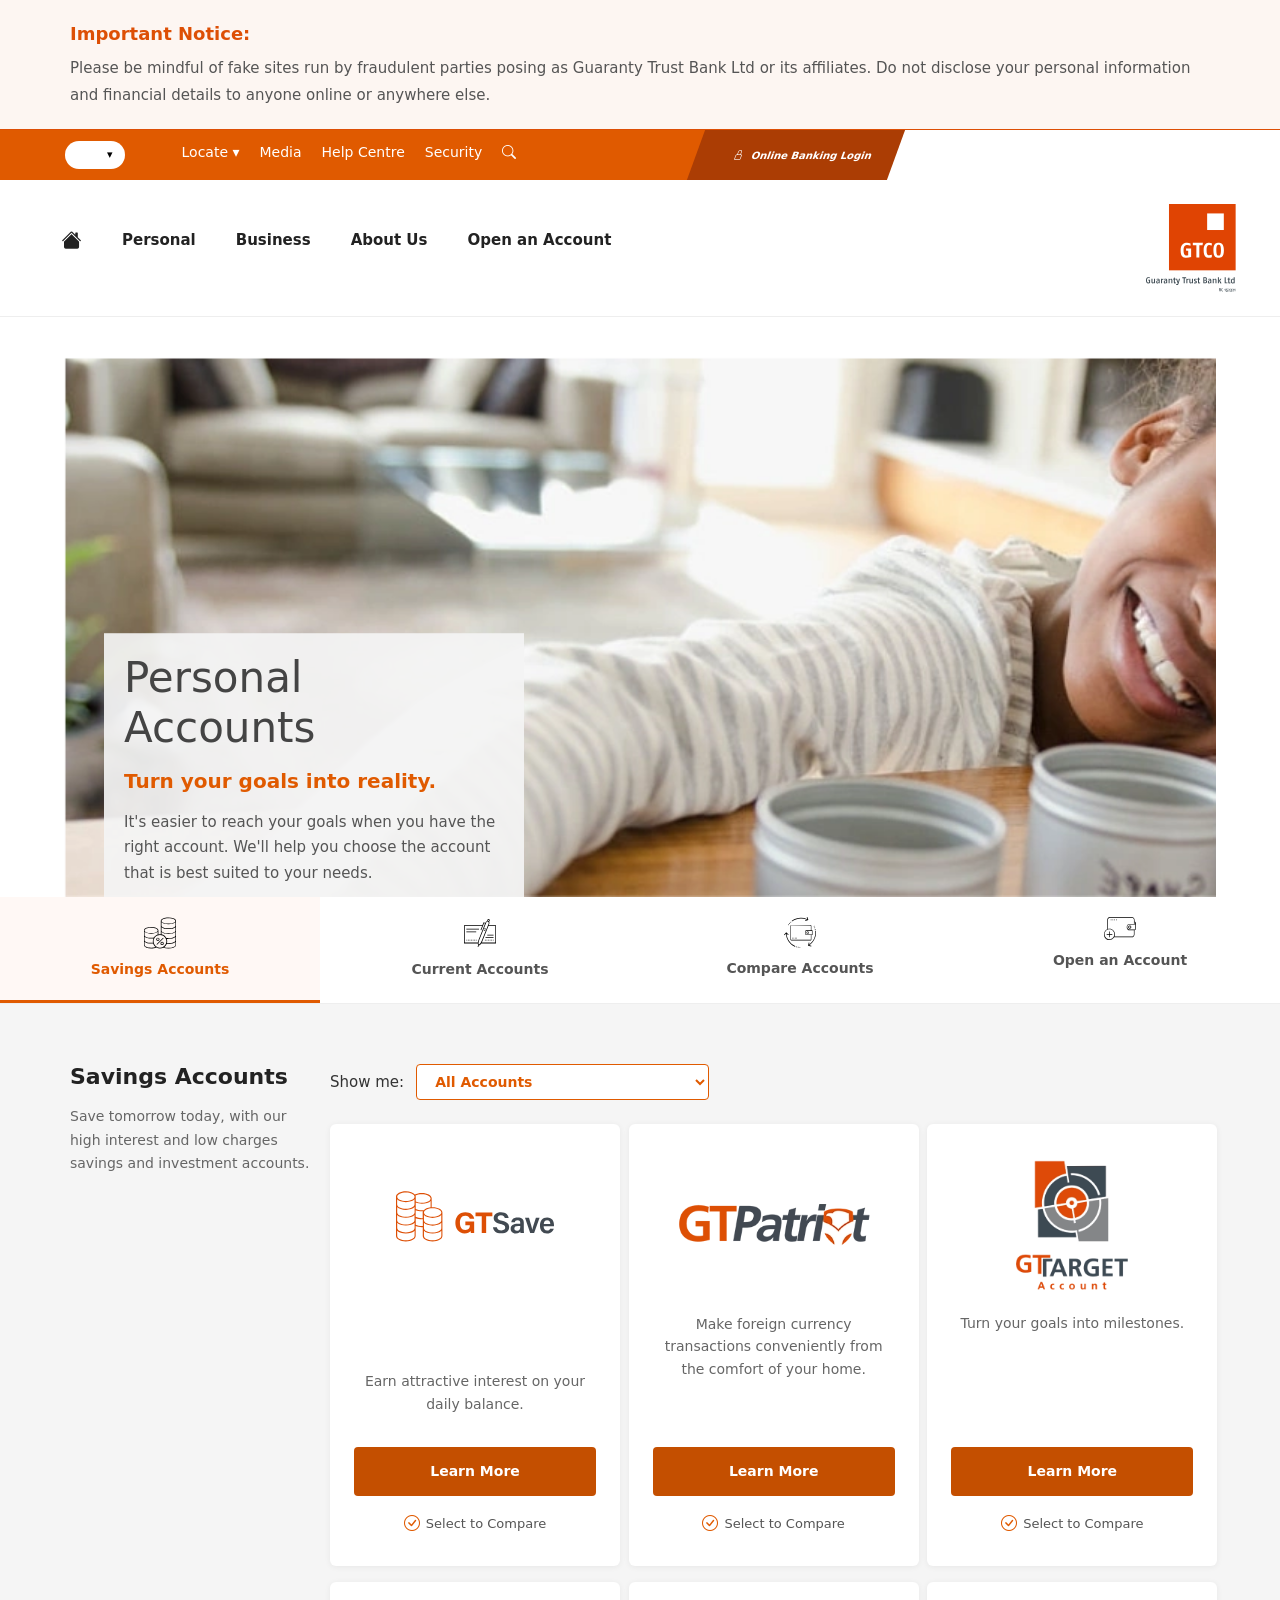
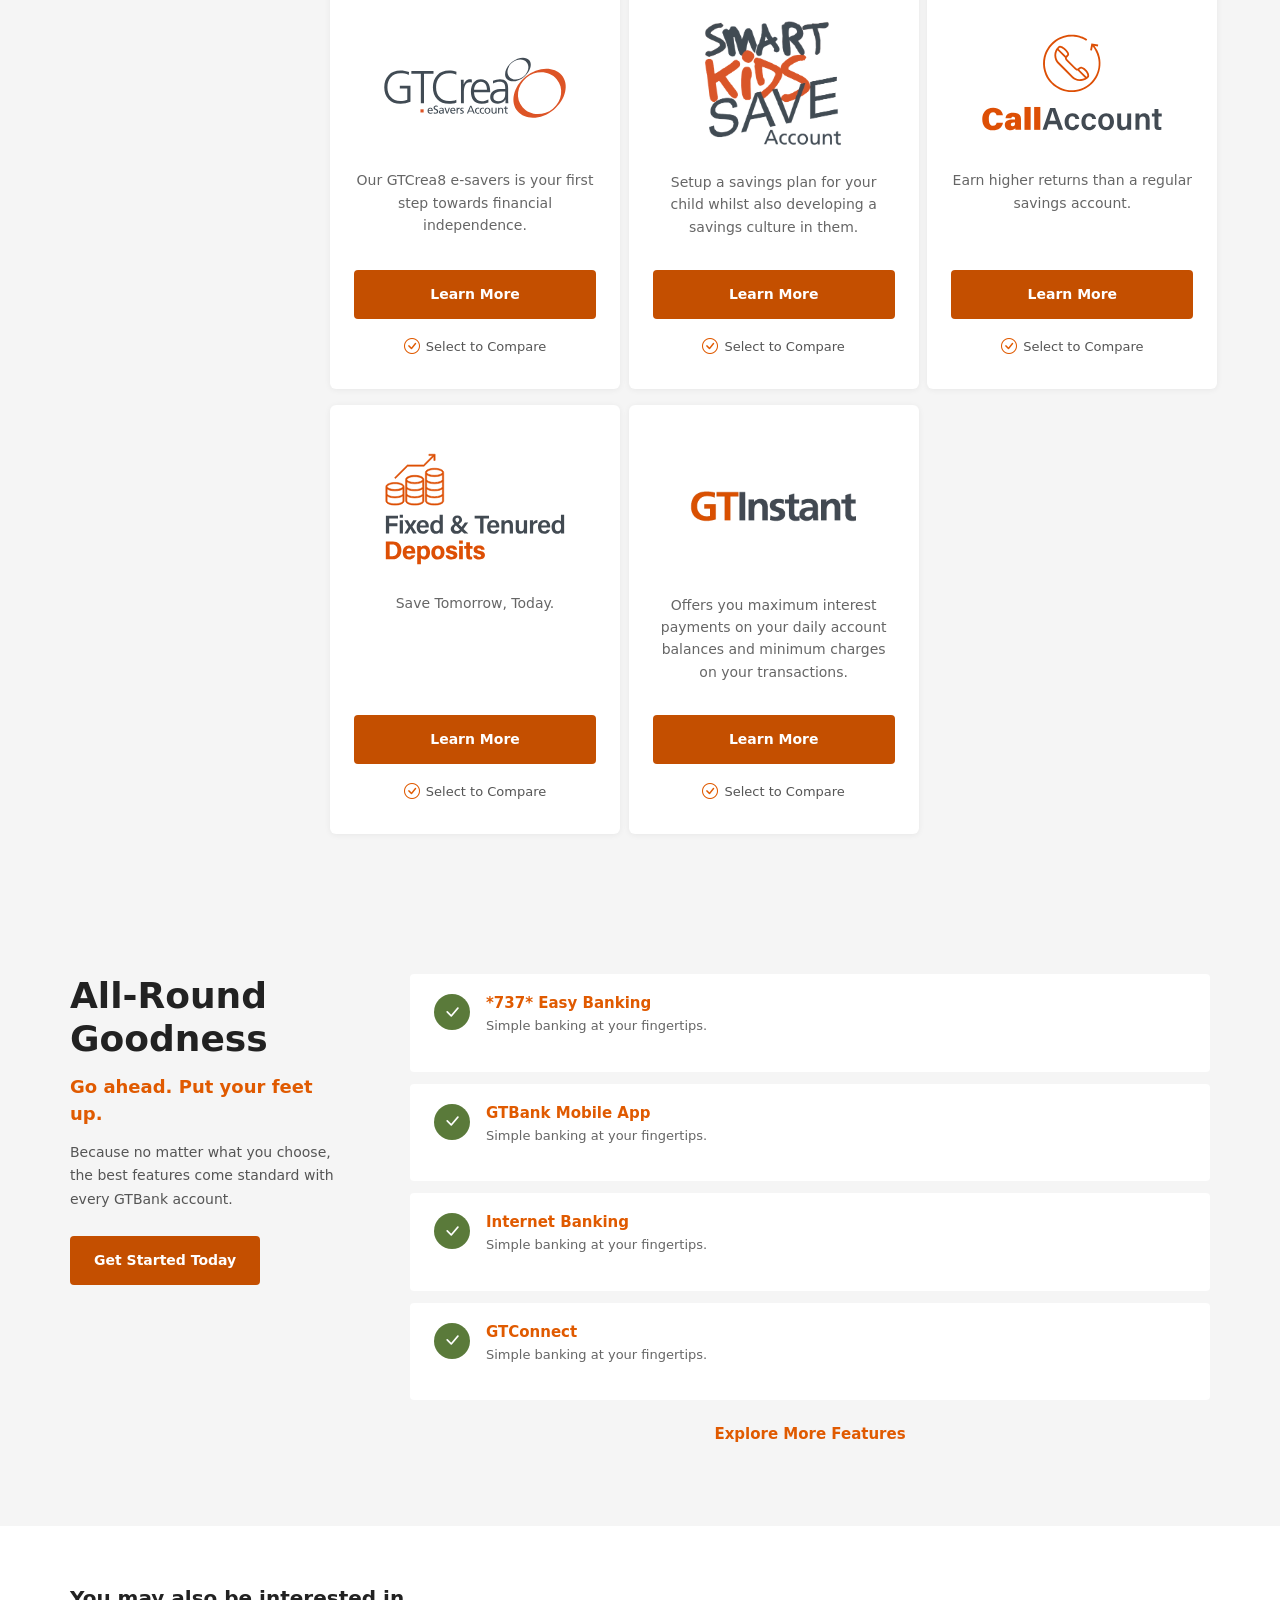
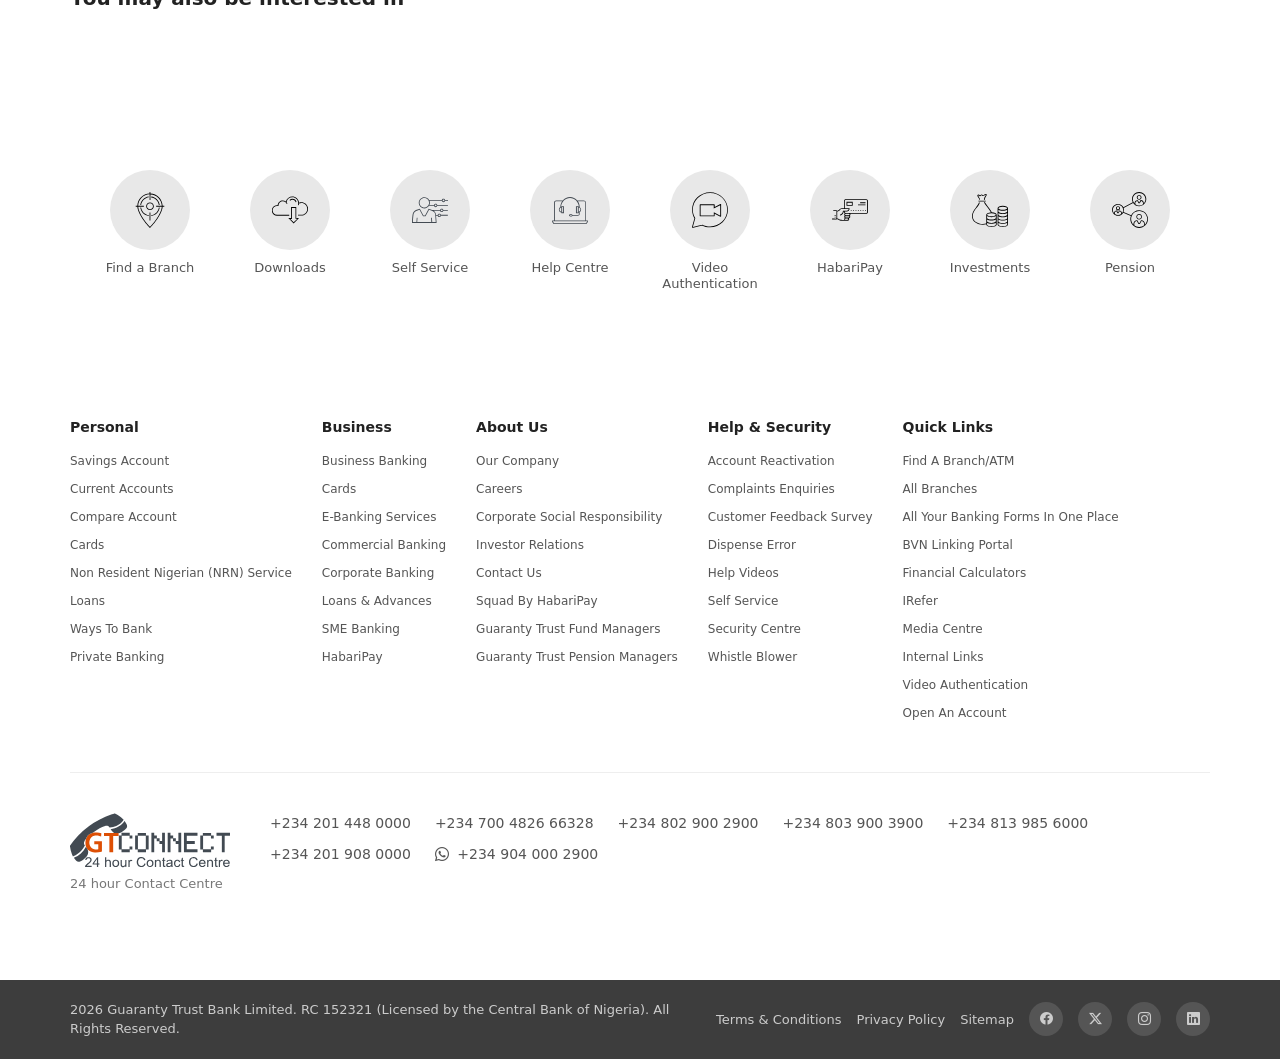
==== commit ec9ba019: "new changes" ====
--- a/Current.html
+++ b/Current.html
@@ -110,19 +110,19 @@
         <ul>
             <li>
                 <a href="#">
-                    <img src="/menu bar.svg" alt="">
+                    <img src="menu bar.svg" alt="">
                 </a>
             </li>
 
             <li>
-                <img src="/search icon.svg" alt="">
+                <img src="search icon.svg" alt="">
             </li>
             <button class="login-btn2">
                 <i class="bi bi-lock"></i> Login
             </button>
         </ul>
         <div class="gtco-logo1">
-            <img src="/Guaranty Trust Bank Ltd _ GTBank/download (199).svg" width="90px" alt="">
+            <img src="Guaranty Trust Bank Ltd _ GTBank/download (199).svg" width="90px" alt="">
         </div>
 
     </nav>
@@ -241,7 +241,7 @@
         <button class="hamburger"></button>
 
         <div class="gtco-logo">
-            <img src="/Guaranty Trust Bank Ltd _ GTBank/download (199).svg" width="90px" alt="">
+            <img src="Guaranty Trust Bank Ltd _ GTBank/download (199).svg" width="90px" alt="">
         </div>
     </div>
 
@@ -273,22 +273,22 @@
     <!-- STICKY SUB NAV -->
     <div class="sub-nav" id="subNav">
         <a href="#" class="sub-nav-item active" id="tab-savings" onclick="showSection('savings'); return false;">
-            <img src="/Guaranty Trust Bank Ltd _ GTBank/Accounts _ GTBank/download (1).svg" alt="Savings Account Icon"
+            <img src="Guaranty Trust Bank Ltd _ GTBank/Accounts _ GTBank/download (1).svg" alt="Savings Account Icon"
                 width="32px">
             Savings Accounts
         </a>
         <a href="#" class="sub-nav-item" id="tab-current" onclick="showSection('current'); return false;">
-            <img src="/Guaranty Trust Bank Ltd _ GTBank/Accounts _ GTBank/download.svg" alt="Current Account Icon"
+            <img src="Guaranty Trust Bank Ltd _ GTBank/Accounts _ GTBank/download.svg" alt="Current Account Icon"
                 width="32px">
             Current Accounts
         </a>
         <a href="#" class="sub-nav-item">
-            <img src="/Guaranty Trust Bank Ltd _ GTBank/Accounts _ GTBank/download (2).svg" alt="Compare Accounts Icon"
+            <img src="Guaranty Trust Bank Ltd _ GTBank/Accounts _ GTBank/download (2).svg" alt="Compare Accounts Icon"
                 width="32px">
             Compare Accounts
         </a>
         <a href="#" class="sub-nav-item">
-            <img src="/Guaranty Trust Bank Ltd _ GTBank/Accounts _ GTBank/download (4).svg" alt="Open Account Icon"
+            <img src="Guaranty Trust Bank Ltd _ GTBank/Accounts _ GTBank/download (4).svg" alt="Open Account Icon"
                 width="32px">
             Open an Account
         </a>
@@ -316,7 +316,7 @@
                     <div class="account-card">
                         <div class="card-logo">
                             <div class="logo-text"><img
-                                    src="/Guaranty Trust Bank Ltd _ GTBank/Accounts _ GTBank/imgi_56_product-logo-gtsave.svg"
+                                    src="Guaranty Trust Bank Ltd _ GTBank/Accounts _ GTBank/imgi_56_product-logo-gtsave.svg"
                                     alt="gtsave" width="100%"></div>
                         </div>
                         <p class="card-desc">Earn attractive interest on your daily balance.</p>
@@ -326,7 +326,7 @@
 
                     <div class="account-card">
                         <div class="card-logo">
-                            <div><img src="/Guaranty Trust Bank Ltd _ GTBank/Accounts _ GTBank/imgi_57_GTPatriot.png"
+                            <div><img src="Guaranty Trust Bank Ltd _ GTBank/Accounts _ GTBank/imgi_57_GTPatriot.png"
                                     alt="dom account" width="100%"></div>
                         </div>
 
@@ -339,7 +339,7 @@
                     <div class="account-card">
                         <div class="card-logo">
                             <div><img
-                                    src="/Guaranty Trust Bank Ltd _ GTBank/Accounts _ GTBank/imgi_58_product-logo-gt-target@3x.png"
+                                    src="Guaranty Trust Bank Ltd _ GTBank/Accounts _ GTBank/imgi_58_product-logo-gt-target@3x.png"
                                     alt="GT Target" width="100%"></div>
                         </div>
 
@@ -351,7 +351,7 @@
                     <div class="account-card">
                         <div class="card-logo">
                             <div><img
-                                    src="/Guaranty Trust Bank Ltd _ GTBank/Accounts _ GTBank/imgi_63_product-logo-gtcrea8.svg"
+                                    src="Guaranty Trust Bank Ltd _ GTBank/Accounts _ GTBank/imgi_63_product-logo-gtcrea8.svg"
                                     alt="GT Goal" width="100%"></div>
                         </div>
                         <p class="card-desc">Our GTCrea8 e-savers is your first step towards financial independence.</p>
@@ -362,7 +362,7 @@
                     <div class="account-card">
                         <div class="card-logo">
                             <div><img
-                                    src="/Guaranty Trust Bank Ltd _ GTBank/Accounts _ GTBank/imgi_60_Productlogo_SKS.png"
+                                    src="Guaranty Trust Bank Ltd _ GTBank/Accounts _ GTBank/imgi_60_Productlogo_SKS.png"
                                     alt="sks" width="100%">
                             </div>
                         </div>
@@ -375,7 +375,7 @@
                     <div class="account-card">
                         <div class="card-logo">
                             <div><img
-                                    src="/Guaranty Trust Bank Ltd _ GTBank/Accounts _ GTBank/imgi_65_product-logo-call-account.svg"
+                                    src="Guaranty Trust Bank Ltd _ GTBank/Accounts _ GTBank/imgi_65_product-logo-call-account.svg"
                                     alt="Call Account" width="100%">
                             </div>
                         </div>
@@ -387,7 +387,7 @@
                     <div class="account-card">
                         <div class="card-logo">
                             <div><img
-                                    src="/Guaranty Trust Bank Ltd _ GTBank/Accounts _ GTBank/imgi_66_product-logo-fixed-deposits.svg"
+                                    src="Guaranty Trust Bank Ltd _ GTBank/Accounts _ GTBank/imgi_66_product-logo-fixed-deposits.svg"
                                     alt="Fixed Deposits" width="100%">
                             </div>
                         </div>
@@ -398,7 +398,7 @@
 
                     <div class="account-card">
                         <div class="card-logo">
-                            <div><img src="/Guaranty Trust Bank Ltd _ GTBank/Accounts _ GTBank/imgi_63_gtinstant.png"
+                            <div><img src="Guaranty Trust Bank Ltd _ GTBank/Accounts _ GTBank/imgi_63_gtinstant.png"
                                     alt="GT Max" width="100%">
                             </div>
                         </div>
@@ -432,7 +432,7 @@
 
                     <div class="account-card">
                         <div class="card-logo">
-                              <img src="/Guaranty Trust Bank Ltd _ GTBank/Accounts _ GTBank/imgi_68_product-logo-current-account.svg" alt="">
+                              <img src="Guaranty Trust Bank Ltd _ GTBank/Accounts _ GTBank/imgi_68_product-logo-current-account.svg" alt="">
                         </div>
                         <p class="card-desc">This account allows you issue cheques and perform high volume transactions.
                         </p>
@@ -442,7 +442,7 @@
 
                     <div class="account-card">
                         <div class="card-logo">
-                              <img src="/Guaranty Trust Bank Ltd _ GTBank/Accounts _ GTBank/imgi_69_product-logo-e-account.svg" alt="">
+                              <img src="Guaranty Trust Bank Ltd _ GTBank/Accounts _ GTBank/imgi_69_product-logo-e-account.svg" alt="">
                         </div>
                         <p class="card-desc">Bank conveniently from anywhere in the world via different e-channels.</p>
                         <a href="#" class="learn-more-btn">Learn More</a>
@@ -451,7 +451,7 @@
 
                     <div class="account-card">
                         <div class="card-logo">
-                             <img src="/Guaranty Trust Bank Ltd _ GTBank/Accounts _ GTBank/imgi_70_product-logo-dom-account.svg" alt="">
+                             <img src="Guaranty Trust Bank Ltd _ GTBank/Accounts _ GTBank/imgi_70_product-logo-dom-account.svg" alt="">
                         </div>
                         <p class="card-desc">Make foreign currency transactions conveniently from the comfort of your
                             home.</p>
@@ -462,7 +462,7 @@
                     <div class="account-card">
                         <div class="card-logo">
                             <div class="logo-text"><img
-                                    src="/Guaranty Trust Bank Ltd _ GTBank/Accounts _ GTBank/imgi_71_product-logo-gtmax.svg"
+                                    src="Guaranty Trust Bank Ltd _ GTBank/Accounts _ GTBank/imgi_71_product-logo-gtmax.svg"
                                     alt=""></div>
                         </div>
                         <p class="card-desc">Offers you maximum interest payments on your daily account balances and
@@ -487,7 +487,7 @@
                     <div class="account-card">
                         <div class="card-logo">
                           <div class="logo-text">
-                            <img src="/Guaranty Trust Bank Ltd _ GTBank/Accounts _ GTBank/imgi_66_product-logo-fixed-deposits.svg" alt="">
+                            <img src="Guaranty Trust Bank Ltd _ GTBank/Accounts _ GTBank/imgi_66_product-logo-fixed-deposits.svg" alt="">
                           </div>
                         </div>
                         <p class="card-desc">Save Tomorrow, Today.</p>
@@ -552,46 +552,46 @@
         <!-- </section> -->
         <section class="icon-container">
             <div class="icons">
-                <div class="icon-img"><img src="/Guaranty Trust Bank Ltd _ GTBank/download (19).svg"
+                <div class="icon-img"><img src="Guaranty Trust Bank Ltd _ GTBank/download (19).svg"
                         alt="Find a Branch"></div>
                 <h3 class="icon-text">Find a Branch</h3>
             </div>
             <div class="icons">
-                <div class="icon-img"><img src="/Guaranty Trust Bank Ltd _ GTBank/download (18).svg" alt="Downloads">
+                <div class="icon-img"><img src="Guaranty Trust Bank Ltd _ GTBank/download (18).svg" alt="Downloads">
                 </div>
                 <h3 class="icon-text">Downloads</h3>
             </div>
             <div class="icons">
                 <div class="icon-img"><img
-                        src="/Guaranty Trust Bank Ltd _ GTBank/Media Centre _ GTBank/download (5).svg" alt="">
+                        src="Guaranty Trust Bank Ltd _ GTBank/Media Centre _ GTBank/download (5).svg" alt="">
                 </div>
                 <h3 class="icon-text">Self Service</h3>
             </div>
 
             <div class="icons">
-                <div class="icon-img"><img src="/Guaranty Trust Bank Ltd _ GTBank/download (27).svg" alt="Help Centre">
+                <div class="icon-img"><img src="Guaranty Trust Bank Ltd _ GTBank/download (27).svg" alt="Help Centre">
                 </div>
                 <h3 class="icon-text">Help Centre</h3>
             </div>
 
             <div class="icons">
-                <div class="icon-img"><img src="/Guaranty Trust Bank Ltd _ GTBank/download (25).svg"
+                <div class="icon-img"><img src="Guaranty Trust Bank Ltd _ GTBank/download (25).svg"
                         alt="Video Authentication">
                 </div>
                 <h3 class="icon-text">Video Authentication</h3>
             </div>
             <div class="icons">
-                <div class="icon-img"><img src="/Guaranty Trust Bank Ltd _ GTBank/download (17).svg" alt="HabariPay">
+                <div class="icon-img"><img src="Guaranty Trust Bank Ltd _ GTBank/download (17).svg" alt="HabariPay">
                 </div>
                 <h3 class="icon-text">HabariPay</h3>
             </div>
             <div class="icons">
-                <div class="icon-img"><img src="/Guaranty Trust Bank Ltd _ GTBank/download (1).svg" alt="Investments">
+                <div class="icon-img"><img src="Guaranty Trust Bank Ltd _ GTBank/download (1).svg" alt="Investments">
                 </div>
                 <h3 class="icon-text">Investments</h3>
             </div>
             <div class="icons">
-                <div class="icon-img"><img src="/Guaranty Trust Bank Ltd _ GTBank/download (24).svg" alt="Pension">
+                <div class="icon-img"><img src="Guaranty Trust Bank Ltd _ GTBank/download (24).svg" alt="Pension">
                 </div>
                 <h3 class="icon-text">Pension</h3>
             </div>
@@ -659,9 +659,106 @@
                 </div>
             </div>
 
+            <div class="sum-item-details">
+     <details>
+      <summary>
+      <div class="summary-div">  <h6>Personal</h6><i class="bi bi-chevron-down"></i></div>
+      </summary>
+      <div class="personal-dropdown-content">
+        <ul class="personal-dropdown">
+          <li><a href="#">Savings Account</a></li>
+          <li> <a href="#">Current Accounts</a></li>
+          <li> <a href="#">Compare Account</a></li>
+          <li> <a href="#">Cards</a></li>
+          <li> <a href="#">Non Resident Nigerian Service</a></li>
+          <li><a href="#">Loans</a></li>
+          <li><a href="#">Ways to Bank</a></li>
+          <li><a href="#">Private Banking</a></li>
+        </ul>
+        
+      </div>
+    </details>
+     <details>
+      <summary>
+      <div class="summary-div">  <h6>Business</h6><i class="bi bi-chevron-down"></i></div>
+      </summary>
+      <div class="personal-dropdown-content">
+        <ul class="personal-dropdown">
+          <li><a href="#">Business Banking</a></li>
+          <li>  <a href="#">Cards</a></li>
+          <li> <a href="#">e-Banking Services</a></li>
+          <li> <a href="#">Commercial Banking</a></li>
+          <li> <a href="#">Corporate Banking</a></li>
+          <li><a href="#">Loans & Advances</a></li>
+          <li><a href="#">SME Banking</a></li>
+          <li><a href="#">HabariPay</a></li>
+        </ul>
+        
+      </div>
+        
+    </details>
+     <details>
+      <summary>
+      <div class="summary-div">  <h6>About Us</h6><i class="bi bi-chevron-down"></i></div>
+      </summary>
+      <div class="personal-dropdown-content">
+        <ul class="personal-dropdown">
+          <li><a href="#">Our Company</a></li>
+          <li>  <a href="#">Careers</a></li>
+          <li> <a href="#">Corporate Social Responsibility</a></li>
+          <li> <a href="#">Investor Relations</a></li>
+          <li> <a href="#">Contact Us</a></li>
+          <li><a href="#">Squad by HabariPay</a></li>
+          <li><a href="#">Guaranty Trust Fund Managers</a></li>
+          <li><a href="#">Guaranty Trust Pension Managers</a></li>
+        </ul>
+        
+      </div>
+
+    </details>
+     <details>
+       <summary>
+      <div class="summary-div">  <h6>Help & Security</h6><i class="bi bi-chevron-down"></i></div>
+      </summary>
+      <div class="personal-dropdown-content">
+        <ul class="personal-dropdown">
+          <li><a href="#">Account Reactivation</a></li>
+          <li>  <a href="#">Complaints & Enquiries</a></li>
+          <li> <a href="#">Customer Feedback Survey</a></li>
+          <li> <a href="#">Dispense Error</a></li>
+          <li> <a href="#">Help Videos</a></li>
+          <li><a href="#">Self Service</a></li>
+          <li><a href="#">Security Centre</a></li>
+          <li><a href="#">Whistle Blower</a></li>
+        </ul>
+        
+      </div>
+
+    </details>
+     <details>
+      
+       <summary>
+      <div class="summary-div">  <h6>Quick Links</h6><i class="bi bi-chevron-down"></i></div>
+      </summary>
+      <div class="personal-dropdown-content">
+        <ul class="personal-dropdown">
+          <li><a href="#">Find a Branch/ATM</a></li>
+          <li>  <a href="#">All Branches</a></li>
+          <li> <a href="#">All your banking forms in one place</a></li>
+          <li> <a href="#">BVN Linking Portal</a></li>
+          <li> <a href="#">Financial Calculators</a></li>
+          <li> <a href="#">iRefer</a></li>
+          <li><a href="#">Media Centre</a></li>
+          <li> <a href="#">Internal Links</a></li>
+        </ul>
+        
+      </div>
+    </details>
+             </div>
+
             <div class="footer-bottom-bar">
                 <div class="gtconnect-logo">
-                    <img src="/Guaranty Trust Bank Ltd _ GTBank/download (23).svg" alt="GTConnect" width="160px">
+                    <img src="Guaranty Trust Bank Ltd _ GTBank/download (23).svg" alt="GTConnect" width="160px">
                     <p>24 hour Contact Centre</p>
                 </div>
                 <div class="footer-numbers">
@@ -699,17 +796,225 @@
             </div>
         </div>
 
+
+
+
+
+
+
+
+
+
+
+
+
+
+
+
+
+
+
+
+
+
+
+
+
+
+
+
+
+
+
+
+
+
+
+
+
+
+
+
+
+
+
+
+
+
+
+
+
+
+
+
+
+
+
+
+
+
+
+
+
+
+
+
+
+
+
+
+
+
+
+
+
+
+
+
+
+
+
+
+
+
+
+
+
+
+
+
+
+
+
+
+
+
+
+
+
+
+
+
+
+
+
+
+
+
+
+
+
+
+
+
+
+
+
+
+
+
+
+
+
+
+
+
+
+
+
+
+
+
+
+
+
+
+
+
+
+
+
+
+
+
+
+
+
+
+
+
+
+
+
+
+
+
+
+
+
+
+
+
+
+
+
+
+
+
+
+
+
+
+
+
+
+
+
+
+
+
+
+
+
+
+
+
+
+
+
+
+
+
+
+
+
+
+
+
+
+
+
+
+
+
+
+
+
+
+
+
+        
         <script src="https://cdn.jsdelivr.net/npm/bootstrap@5.3.0/dist/js/bootstrap.bundle.min.js"></script>
         <script>
             function showSection(name) {
-                // hide all sections
+                
                 document.querySelectorAll('.accounts-section').forEach(s => s.classList.remove('active'));
-                // remove active from all tabs
+                
                 document.querySelectorAll('.sub-nav-item').forEach(t => t.classList.remove('active'));
 
-                // show selected section
+                
                 document.getElementById('section-' + name).classList.add('active');
-                // activate selected tab
+                
                 document.getElementById('tab-' + name).classList.add('active');
             }
         </script>
--- a/CSS/Current.css
+++ b/CSS/Current.css
@@ -464,7 +464,8 @@
         .accounts-layout {
             display: flex;
             gap: 20px;
-            align-items: flex-start;
+            /* align-items: flex-start; */
+            /* flex-wrap: wrap; */
             
         }
 
@@ -517,7 +518,7 @@
 
         .account-cards-grid {
             display: grid;
-            grid-template-columns: 1fr 1fr 1fr;
+          grid-template-columns: repeat(auto-fit, minmax(250px, 1fr));
             /* flex-wrap: wrap; */
             gap: 16px;
         }
@@ -879,9 +880,7 @@
             font-size: 13px;
             text-wrap: nowrap;
         }
-        .last-footer-left{
-            /* text-wrap: nowrap; */
-        }
+       
 
         .last-footer-right a:hover {
             color: white;
@@ -901,7 +900,55 @@
         .social-icon:hover {
             background: #e05a00;
             color: white;
-        }
+        }  
+
+        
+    details[open] .summary-div .bi-chevron-down {
+    transform: rotate(180deg);
+    transition: transform 0.3s ease;
+}
+
+.bi-chevron-down {
+    transition: transform 0.3s ease;
+}
+
+
+summary{
+  list-style: none;
+  
+}
+
+.summary-div{
+  display: flex;
+  justify-content: space-between;
+  align-items: center;
+}
+
+
+
+.personal-dropdown{
+  list-style: none;
+}
+
+.personal-dropdown li a{
+  text-decoration: none;
+  font-family: acumin-pro, sans-serif;
+font-size: 11px;
+font-weight: 400;
+line-height: 34px;
+color: rgb(105, 111, 115);
+
+}
+
+.personal-dropdown-content{
+  height: 33vh;
+  background-color: #F7F8F8;
+  padding: 20px 0 0 20px;
+}
+ .sum-item-details{
+  display: none;
+}
+
 
 
   /* =============================================
@@ -912,8 +959,7 @@
   .accounts-section,
   .all-round,
   .interested-section {
-    padding-left: 40px;
-    padding-right: 40px;
+    padding: 40px 24px;
   }
 
   .page-hero-left {
@@ -935,12 +981,11 @@
   .accounts-section,
   .all-round,
   .interested-section {
-    padding-left: 30px;
-    padding-right: 30px;
+   padding: 40px 24px;
   }
 
   .page-hero-left {
-    padding: 40px 30px;
+    padding: 40px 24px;
   }
 
   /* Icon section */
@@ -1067,6 +1112,7 @@
 
   .accounts-layout {
     flex-direction: column;
+    justify-content: center;
   }
 
   .accounts-sidebar {
@@ -1139,6 +1185,19 @@
   .last-footer-right {
     flex-wrap: wrap;
     justify-content: center;
+  }
+
+  
+       .sum-item-details{
+    display: block;
+  }
+
+  .icon-container{
+    display: none;
+  }
+
+  .footer-columns{
+    display: none;
   }
 }
 
